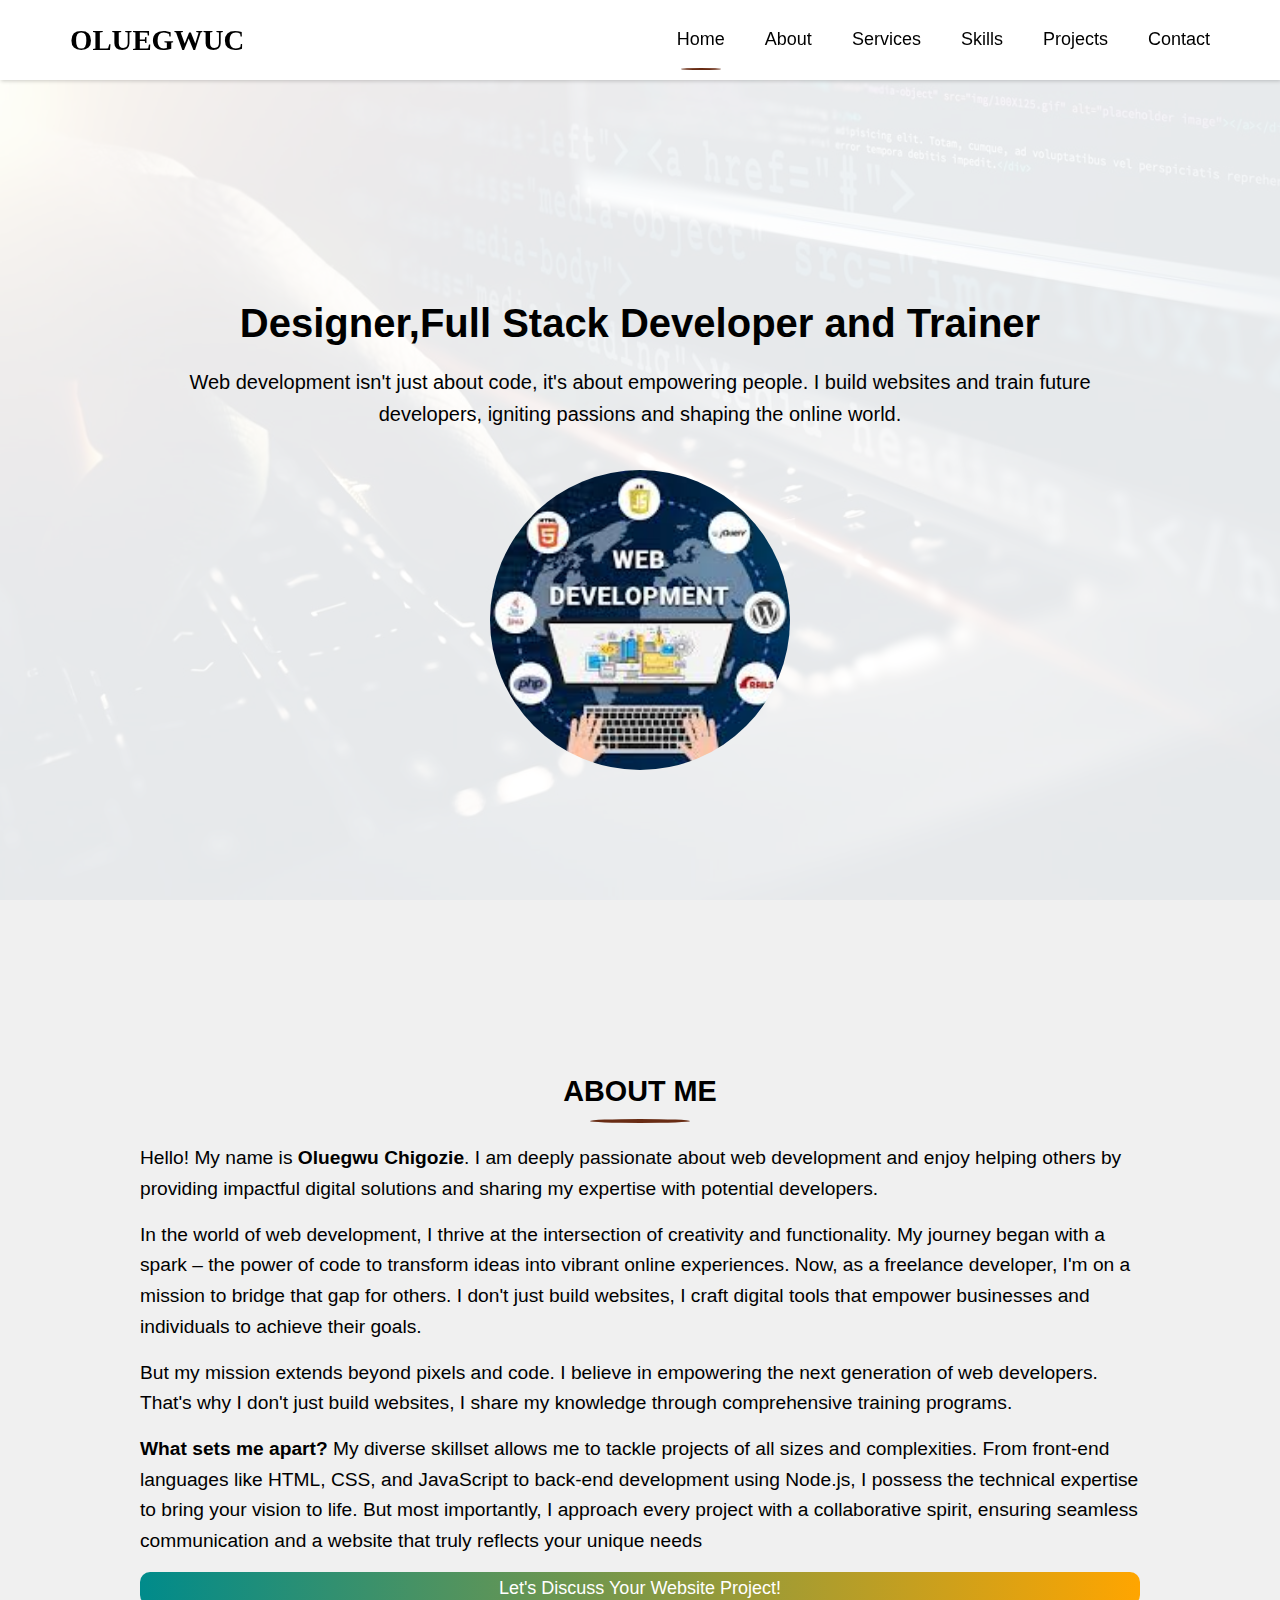
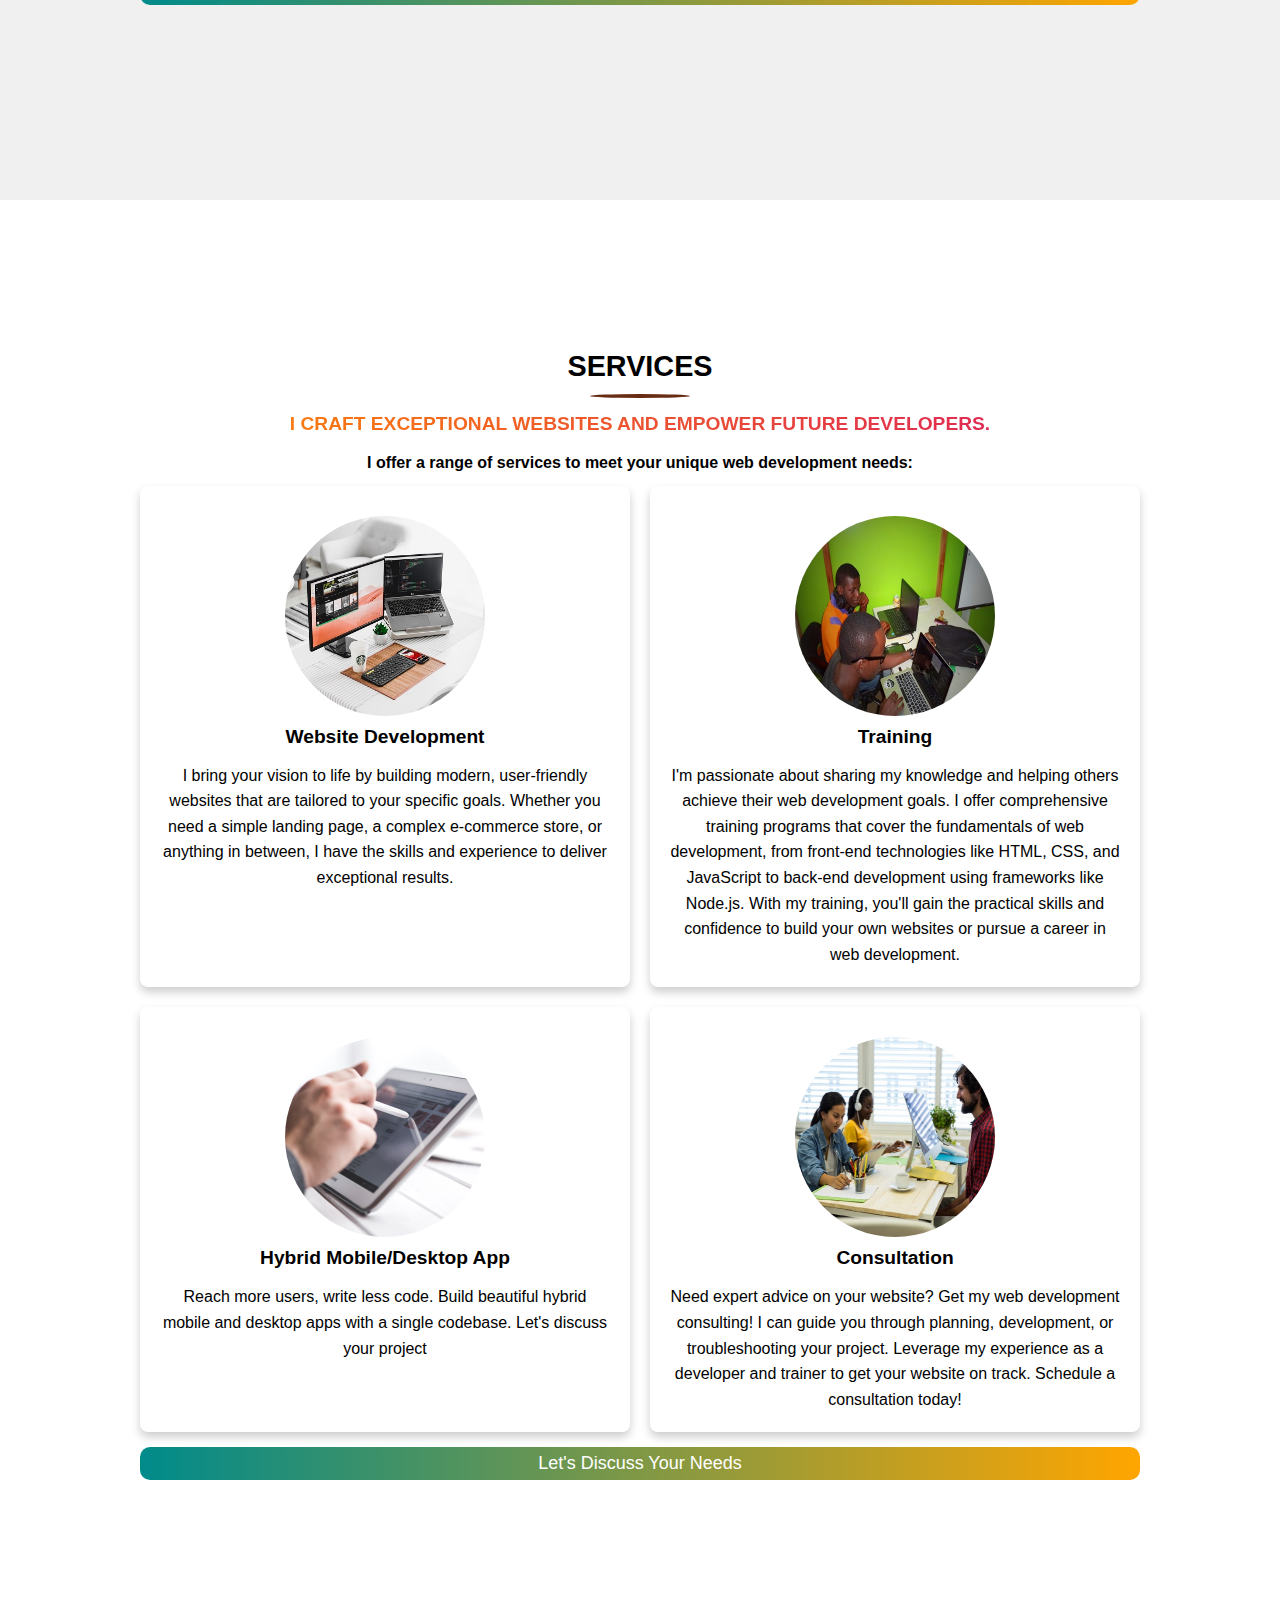
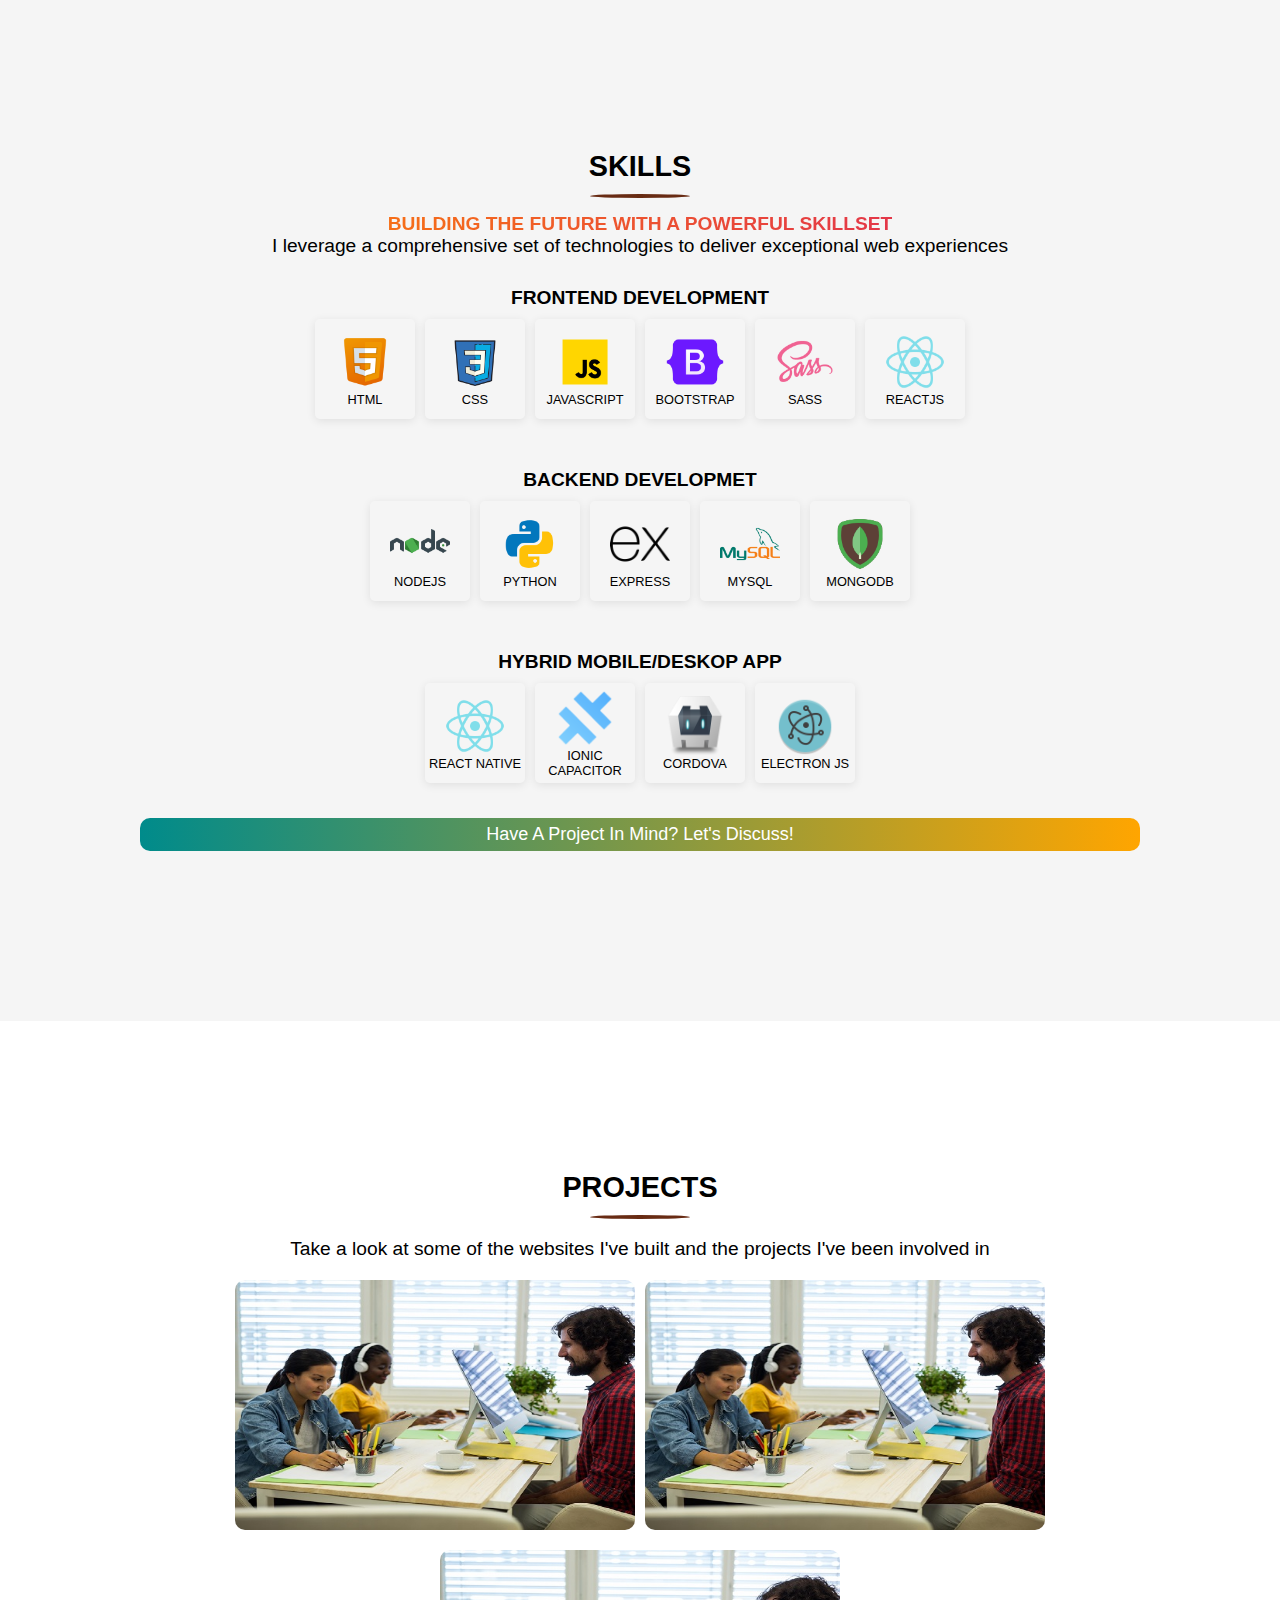
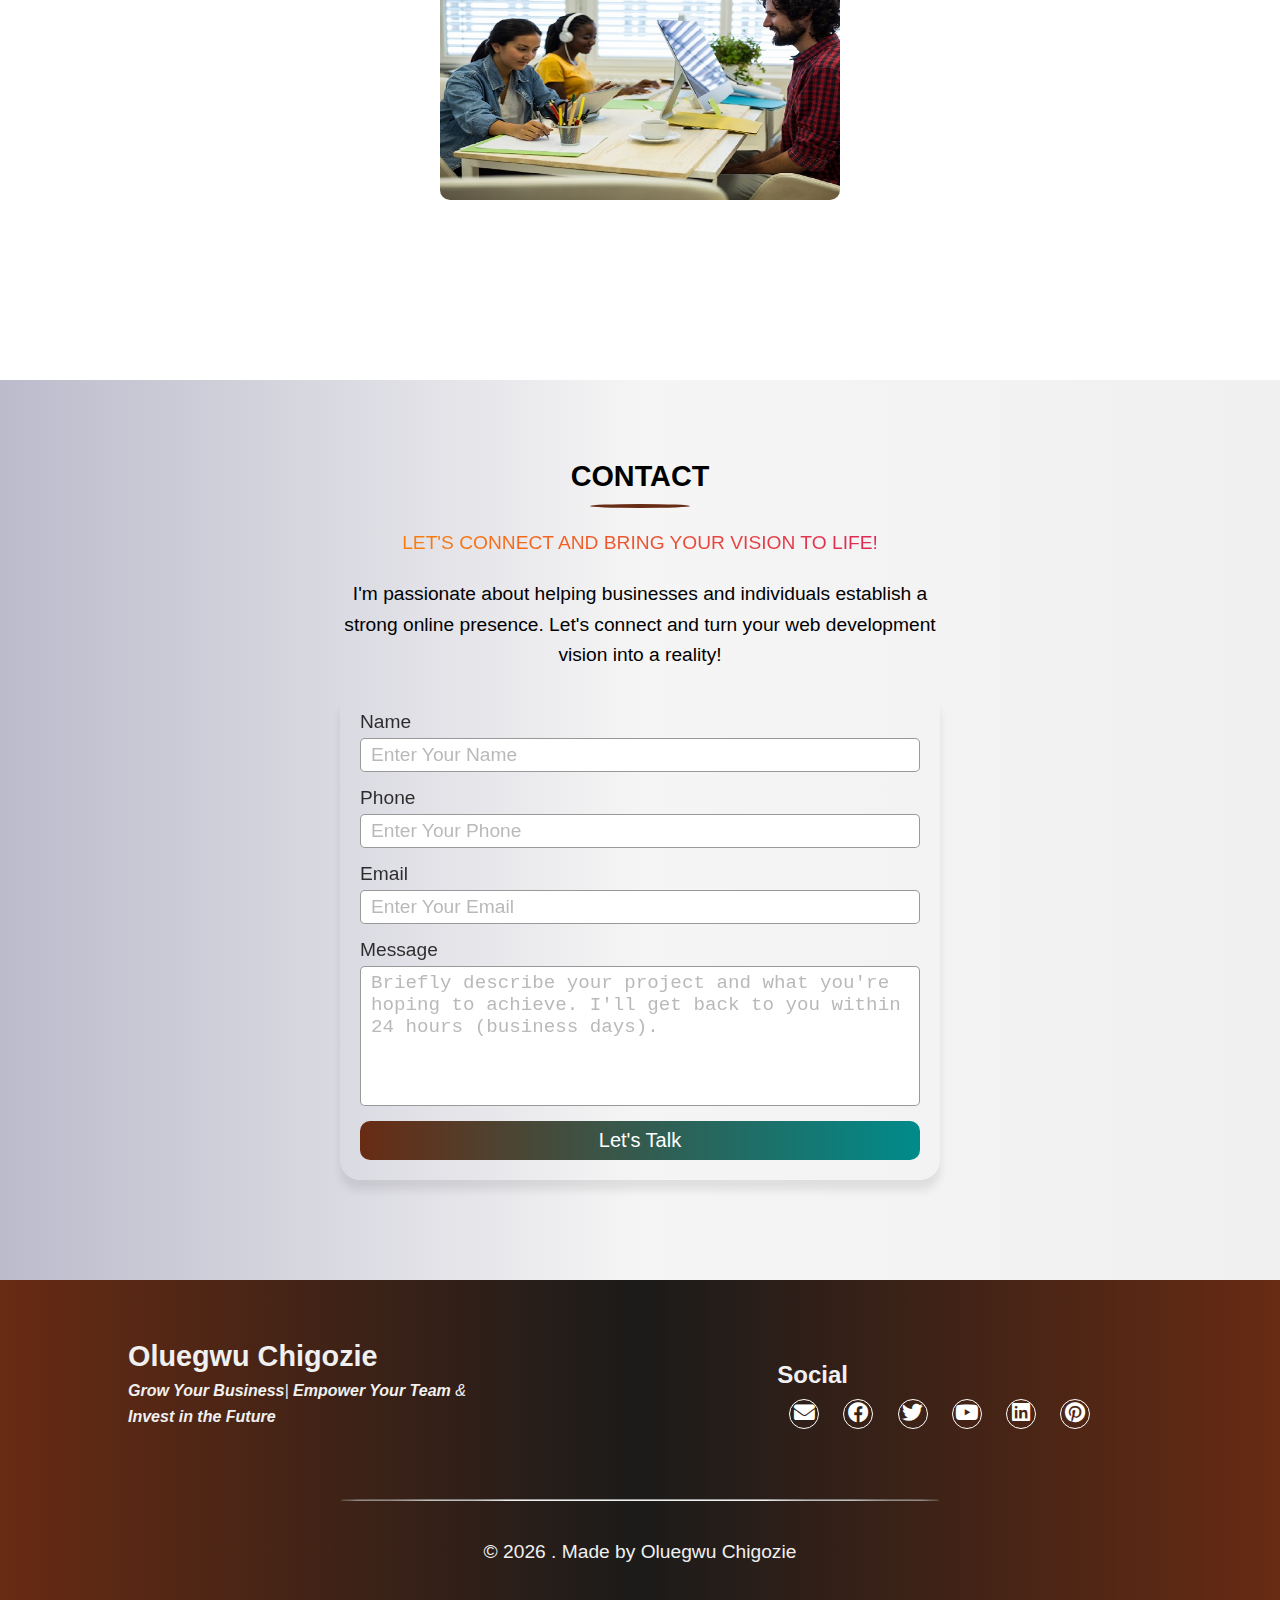
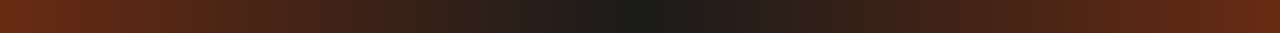
==== index.html @ e3c594bc "Content modified" ====
<!DOCTYPE html>
<html lang="en">
  <head>
    <meta charset="UTF-8" />
    <meta name="viewport" content="width=device-width, initial-scale=1.0" />
    <title>Oluegwu Chigozie - Web Developer & Trainer</title>
    <meta
      name="description"
      content="Oluegwu Chigozie - Freelance web developer & trainer. Build a website that converts & empowers your online presence. Learn web development skills with my training programs."
    />
    <meta
      name="keywords"
      content="
    website development services,
    build a website,
    web design and development,
    custom website development,
    e-commerce website development,
    WordPress development,
    web development for small businesses,
    web development for startups,
    HTML5 and CSS3 expert,
    JavaScript development,
    Node.js developer,
    MySQL and MongoDB,
    web development training programs,
    learn web development online,
    beginner web development training,
    web development for beginners,
    front-end development,
    back-end development,
    web development consultation,
    web development portfolio,
    web developer Nigeria,
    web development freelancer,
    content management systems (CMS),
    web application development"
    />
    <link rel="stylesheet" href="fontawsome/css/all.min.css" />
    <link rel="stylesheet" href="css/index.css" />
  </head>
  <body>
    <!-- HEADER -->
    <header class="header">
      <a href="#home" class="logo">OluegwuC</a>
      <input type="checkbox" class="menu-btn" id="menu-btn" />
      <label for="menu-btn" class="menu-icon">
        <span class="nav-icon"></span
      ></label>
      <ul class="menu">
        <li><a href="#home" class="active">Home</a></li>
        <li><a href="#about">About</a></li>
        <li><a href="#services">Services</a></li>
        <li><a href="#skills">Skills</a></li>
        <li><a href="#projects">Projects</a></li>
        <li><a href="#contact">Contact</a></li>
      </ul>
    </header>
    <!-- MAIN  -->
    <main class="main">
      <!-- home -->
      <section class="hero" id="home">
        <div class="hero-wrapper">
          <article class="hero__contents">
            <h1 class="hero__title">
              Designer,Full Stack Developer and Trainer
            </h1>
            <p class="hero__paragraph">
              Web development isn't just about code, it's about empowering
              people. I build websites and train future developers, igniting
              passions and shaping the online world.
            </p>
            <img src="images/hero.jpeg" alt="Web Design " />
          </article>
        </div>
      </section>
      <!-- ABOUT -->
      <section class="about" id="about">
        <article class="about__contents">
          <h2>About Me</h2>
          <div class="about__pragraph_wrapper">
            <p>
              Hello! My name is <strong>Oluegwu Chigozie</strong>. I am deeply
              passionate about web development and enjoy helping others by
              providing impactful digital solutions and sharing my expertise
              with potential developers.
            </p>
            <p>
              In the world of web development, I thrive at the intersection of
              creativity and functionality. My journey began with a spark – the
              power of code to transform ideas into vibrant online experiences.
              Now, as a freelance developer, I'm on a mission to bridge that gap
              for others. I don't just build websites, I craft digital tools
              that empower businesses and individuals to achieve their goals.
            </p>

            <p>
              But my mission extends beyond pixels and code. I believe in
              empowering the next generation of web developers. That's why I
              don't just build websites, I share my knowledge through
              comprehensive training programs.
            </p>

            <p>
              <strong> What sets me apart?</strong> My diverse skillset allows
              me to tackle projects of all sizes and complexities. From
              front-end languages like HTML, CSS, and JavaScript to back-end
              development using Node.js, I possess the technical expertise to
              bring your vision to life. But most importantly, I approach every
              project with a collaborative spirit, ensuring seamless
              communication and a website that truly reflects your unique needs
            </p>
          </div>
          <a href="#contact" class="btn cta-btn"
            >Let's discuss your website project!</a
          >
        </article>
      </section>
      <!-- SERVICES -->
      <section class="services" id="services">
        <article>
          <h2>Services</h2>
          <h3 class="title">
            I craft exceptional websites and empower future developers.
          </h3>
          <p class="paragraph">
            I offer a range of services to meet your unique web development
            needs:
          </p>
          <div class="services-wrapper">
            <div class="card">
              <img src="images/services_web.jpg" alt="Web Development" />
              <div class="card_body">
                <h3>Website Development</h3>
                <p>
                  I bring your vision to life by building modern, user-friendly
                  websites that are tailored to your specific goals. Whether you
                  need a simple landing page, a complex e-commerce store, or
                  anything in between, I have the skills and experience to
                  deliver exceptional results.
                </p>
              </div>
            </div>
            <div class="card">
              <img src="images/training.jpg" alt="Web Development" />
              <div class="card_body">
                <h3>Training</h3>
                <p>
                  I'm passionate about sharing my knowledge and helping others
                  achieve their web development goals. I offer comprehensive
                  training programs that cover the fundamentals of web
                  development, from front-end technologies like HTML, CSS, and
                  JavaScript to back-end development using frameworks like
                  Node.js. With my training, you'll gain the practical skills
                  and confidence to build your own websites or pursue a career
                  in web development.
                </p>
              </div>
            </div>
            <div class="card">
              <img src="images/app.jpg" alt="Web Development" />
              <div class="card_body">
                <h3>Hybrid Mobile/Desktop App</h3>
                <p>
                  Reach more users, write less code. Build beautiful hybrid
                  mobile and desktop apps with a single codebase. Let's discuss
                  your project
                </p>
              </div>
            </div>
            <div class="card">
              <img src="images/consulting.jpg" alt="Web Development" />
              <div class="card_body">
                <h3>Consultation</h3>
                <p>
                  Need expert advice on your website? Get my web development
                  consulting! I can guide you through planning, development, or
                  troubleshooting your project. Leverage my experience as a
                  developer and trainer to get your website on track. Schedule a
                  consultation today!
                </p>
              </div>
            </div>
          </div>
          <a href="#contact" class="btn cta-btn" style="margin-top: 15px"
            >Let's Discuss Your Needs</a
          >
        </article>
      </section>
      <!-- SKILSS -->
      <section class="skills" id="skills">
        <article>
          <div class="skills__header">
            <h2 class="heading">Skills</h2>
            <h3 class="title">Building the future with a powerful skillset</h3>
            <p class="subtitle">
              I leverage a comprehensive set of technologies to deliver
              exceptional web experiences
            </p>
          </div>
          <div class="skills-wrapper">
            <div class="skills-container">
              <h3>FrontEnd Development</h3>
              <div class="skill-list">
                <div class="skill-list-item">
                  <img src="images/html.png" alt="html" />
                  <p>HTML</p>
                </div>
                <div class="skill-list-item">
                  <img src="images/css.png" alt="CSS" />
                  <p>CSS</p>
                </div>
                <div class="skill-list-item">
                  <img src="images/js.png" alt="JavaScript" />
                  <p>JavaScript</p>
                </div>
                <div class="skill-list-item">
                  <img src="images/bootstrap.png" alt="BootStrap" />
                  <p>BootStrap</p>
                </div>
                <div class="skill-list-item">
                  <img src="images/sass.png" alt="SASS" />
                  <p>SASS</p>
                </div>
                <div class="skill-list-item">
                  <img src="images/reactjs.png" alt="REACTJS" />
                  <p>REACTJS</p>
                </div>
              </div>
            </div>

            <div class="skills-container">
              <h3>Backend Developmet</h3>
              <div class="skill-list">
                <div class="skill-list-item">
                  <img src="images/nodejs.png" alt="NodeJS" />
                  <p>NodeJS</p>
                </div>
                <div class="skill-list-item">
                  <img src="images/python.png" alt="Pyothon Icon" />
                  <p>Python</p>
                </div>
                <div class="skill-list-item">
                  <img src="images/express.png" alt="Express Js" />
                  <p>Express</p>
                </div>
                <div class="skill-list-item">
                  <img src="images/mysql.png" alt="MYSQL" />
                  <p>MYSQL</p>
                </div>
                <div class="skill-list-item">
                  <img src="images/mongodb.png" alt="MongoDB" />
                  <p>MongoDB</p>
                </div>
              </div>
            </div>
            <div class="skills-container">
              <h3>Hybrid Mobile/Deskop App</h3>
              <div class="skill-list">
                <div class="skill-list-item">
                  <img src="images/react-native.png" alt="React Native" />
                  <p>React Native</p>
                </div>
                <div class="skill-list-item">
                  <img src="images/ioniccapacitor.png" alt="Ionic Capacitor" />
                  <p>Ionic Capacitor</p>
                </div>
                <div class="skill-list-item">
                  <img src="images/apache_cordova.png" alt="Cordova" />
                  <p>Cordova</p>
                </div>
                <div class="skill-list-item">
                  <img src="images/electronjs.png" alt="Electron JS" />
                  <p>Electron JS</p>
                </div>
              </div>
            </div>
          </div>

          <a href="#contact" class="btn cta-btn" style="margin-top: 15px">
            Have a project in mind? Let's discuss!</a
          >
        </article>
      </section>

      <section id="projects" class="projects">
        <article class="project-contents">
          <h2>Projects</h2>
          <p>
            Take a look at some of the websites I've built and the projects I've
            been involved in
          </p>
          <div class="project-container">
            <div class="project">
              <img src="images/consulting.jpg" alt="Color Picker" />
              <div class="project-text">
                <h3>Color Picker</h3>
                <p>
                  Lorem ipsum dolor sit amet consectetur adipisicing elit. Quos,
                  vel culpa molestiae eaque
                </p>
                <a href="#" class="cta-btn">Explore</a>
              </div>
            </div>
            <div class="project">
              <img src="images/consulting.jpg" alt="Color Picker" />
              <div class="project-text">
                <h3>Color Picker</h3>
                <p>
                  Lorem ipsum dolor sit amet consectetur adipisicing elit. Quos,
                  vel culpa molestiae eaque
                </p>
                <a href="#" class="cta-btn">Explore</a>
              </div>
            </div>
            <div class="project">
              <img src="images/consulting.jpg" alt="Color Picker" />
              <div class="project-text">
                <h3>Color Picker</h3>
                <p>
                  Lorem ipsum dolor sit amet consectetur adipisicing elit. Quos,
                  vel culpa molestiae eaque
                </p>
                <a href="#" class="cta-btn">Explore</a>
              </div>
            </div>
          </div>
        </article>
        <!-- Projects -->
      </section>
      <!-- CONTACTS -->
      <section class="contact" id="contact">
        <article class="contact-wrapper">
          <h2>Contact</h2>
          <p class="title">Let's Connect and Bring Your Vision to Life!</p>

          <p>
            I'm passionate about helping businesses and individuals establish a
            strong online presence. Let's connect and turn your web development
            vision into a reality!
          </p>

          <form action="" class="form">
            <div class="form-group">
              <label for="name">Name</label>
              <input
                type="text"
                name="name"
                placeholder="Enter Your Name"
                required
              />
            </div>
            <div class="form-group">
              <label for="phone">Phone</label>
              <input
                type="tel"
                name="phone"
                placeholder="Enter Your Phone"
                required
              />
            </div>
            <div class="form-group">
              <label for="email">Email</label>
              <input
                type="email"
                name="name"
                placeholder="Enter Your Email"
                required
              />
            </div>
            <div class="form-group">
              <label for="message">Message</label>
              <textarea
                name="message"
                id="message"
                placeholder="Briefly describe your project and what you're hoping to achieve. I'll get back to you within 24 hours (business days)."
                required
              ></textarea>
            </div>
            <div class="btn-container">
              <button type="submit">Let's Talk</button>
            </div>
          </form>
        </article>
      </section>
    </main>
    <footer>
      <article class="footer-wrapper">
        <div class="brand">
          <h3>Oluegwu Chigozie</h3>
          <p>
            <strong>Grow Your Business</strong>|
            <strong>Empower Your Team</strong> & <br />

            <strong>Invest in the Future</strong>
          </p>
        </div>
        <div class="social">
          <h3>Social</h3>
          <div class="social-icons">
            <a href="#" class="social-icon"><i class="fas fa-envelope"></i></a>
            <a href="#" class="social-icon"><i class="fab fa-facebook"></i></a>
            <a href="#" class="social-icon"><i class="fab fa-twitter"></i></a>
            <a href="#" class="social-icon"><i class="fab fa-youtube"></i></a>
            <a href="#" class="social-icon"><i class="fab fa-linkedin"></i></a>
            <a href="#" class="social-icon"><i class="fab fa-pinterest"></i></a>
          </div>
        </div>
      </article>
      <hr class="divider" />
      <p class="footnote">
        &copy;
        <script>
          document.write(new Date().getFullYear());
        </script>
        . Made by Oluegwu Chigozie
      </p>
    </footer>
    <script src="js/index.js"></script>
  </body>
</html>
---- css/index.css ----
/* Universal Resset */
:root {
  --BGBROWN: #682b13;
  --BGDARK: #1b1b1a;
}
* {
  margin: 0;
  padding: 0;
  box-sizing: border-box;
}

html {
  scroll-behavior: smooth;
}
body {
  font-family: Verdana, Geneva, Tahoma, sans-serif;
}

/* Universal */
h1 {
  font-size: 2.5rem;
  text-align: center;
  animation: slideLeft 1s forwards;
  position: relative;
}
h2 {
  font-size: 1.8rem;
  text-align: center;
  text-transform: uppercase;
  padding-bottom: 15px;
  position: relative;
}
h2::after {
  content: "";
  background: var(--BGBROWN);
  position: absolute;
  bottom: 0;
  left: 50%;
  height: 4px; /* Adjust this value according to your design */
  width: 100px;
  transform: translate(-50%);
  border-radius: 50%;
}

h3 {
  font-size: 1.2rem;
}

a {
  color: #000;
  font-size: 18px;
  text-decoration: none;
}
button {
  border: none;
  outline: none;
  cursor: pointer;
  padding: 8px 20px;
  font-size: 20px;
  width: 100%;
  border-radius: 8px;
}
.cta-btn {
  text-transform: capitalize;
  text-align: center;
  background-image: linear-gradient(to left, orange, darkcyan);
  color: #fff;
  padding: 6px 15px;
  transition: all 0.4s ease-in-out;
  cursor: pointer;
  border-radius: 10px;
  display: block;
  width: 100%;
}
.cta-btn:hover {
  background-image: linear-gradient(to right, orange, darkcyan);
}
.title {
  background-image: linear-gradient(to right, #ff8a00, #da1b60);
  -webkit-background-clip: text;
  background-clip: text;
  color: transparent;
  text-transform: uppercase;
}

/* HEADER */
.header {
  background-color: #fff;
  box-shadow: 1px 1px 4px 0px rgba(0, 0, 0, 0.2);
  position: fixed;
  width: 100%;
  z-index: 3;
  top: 0;
  left: 0;
  padding: 20px 0;
}

.header ul {
  margin: 0;
  padding: 0;
  list-style: none;
  overflow: hidden;
  background-color: #fff;
}

.header ul a {
  display: block;
  padding: 20px;
  text-decoration: none;
  background-color: white;
  transition: all 0.4s ease-in-out;
}

.header ul a:hover {
  background-color: whitesmoke;
}

.header .logo {
  float: left;
  display: block;
  font-size: 1.8rem;
  padding: 10px 20px;
  text-decoration: none;
  font-weight: bold;
  text-transform: uppercase;
  font-family: Georgia, "Times New Roman", Times, serif;
  transition: all 0.4s ease-in-out;
}
.header .logo:hover {
  background-image: linear-gradient(to left, #ff8a00, #da1b60);
  -webkit-background-clip: text;
  background-clip: text;
  color: transparent;
}
.header .menu {
  clear: both;
  max-height: 0;
  transition: max-height 0.2s ease-out;
}

.menu-hide {
  clear: both;
  max-height: 0;
}

.header .menu-icon {
  padding: 28px 20px;
  position: relative;
  float: right;
  cursor: pointer;
}

.header .menu-icon .nav-icon {
  background-color: #333;
  display: block;
  height: 3px;
  width: 18px;
  position: relative;
  transition: background 0.2s ease-out;
}

.header .menu-icon .nav-icon:before {
  background-color: #333;
  content: "";
  display: block;
  height: 100%;
  width: 100%;
  position: absolute;
  transition: all 0.2s ease-out;
  top: 5px;
}

.header .menu-icon .nav-icon:after {
  background-color: #333;
  content: "";
  display: block;
  height: 100%;
  width: 100%;
  position: absolute;
  transition: all 0.2s ease-out;
  top: -5px;
}

header .menu-btn {
  display: none;
}

.header .menu-btn:checked ~ .menu {
  max-height: fit-content;
}

.header .menu-btn:checked ~ .menu-icon .nav-icon {
  background: transparent;
}

.header .menu-btn:checked ~ .menu-icon .nav-icon:before {
  transform: rotate(-45deg);
  top: 0;
}

.header .menu-btn:checked ~ .menu-icon .nav-icon:after {
  transform: rotate(45deg);
  top: 0;
}

/* MAIN */
article {
  max-width: 1000px;
  margin: auto;
  padding-bottom: 20px;
}
.hero-wrapper {
  background-color: rgba(255, 255, 255, 0.9);
  height: 100%;
  width: 100%;
}
/* hero section*/
.hero {
  height: 100vh;
  display: flex;
  justify-content: center;
  align-items: center;
  align-content: center;
  padding: 0px 0;
  background-image: url(../images/hero_bg.jpg);
  background-repeat: no-repeat;
  background-size: cover;
  background-attachment: fixed;
}

.hero .hero__contents {
  max-width: 1000px;
  display: flex;
  flex-direction: column;
  justify-content: center;
  align-items: center;
  padding: 150px 20px 0 20px;
  height: 100%;
  text-align: center;
}
.hero h1 {
  padding: 20px;
  text-align: center;
}

.hero__paragraph {
  margin-bottom: 20px;
  font-size: 20px;
  line-height: 1.6;
  position: relative;
  animation: slideRight 1s;
}
.hero img {
  margin-top: 20px;
  display: block;
  height: 300px;
  width: 300px;
  border-radius: 50%;
  align-self: center;
  object-fit: cover;
  position: relative;
  animation: zoomIn 2s;
}

/* About Section */
.about {
  background-color: #f0f0f0;
  display: flex;
  justify-content: center;
  align-items: center;
  align-content: center;
  padding: 150px 20px 0 20px;
}

.about h2 {
  margin-bottom: 20px;
  font-weight: bold;
}
.about__pragraph_wrapper p {
  margin-bottom: 15px;
  line-height: 1.6;
  font-size: 1rem;
}
.about__pragraph_wrapper strong {
}

/* SERVICES Section */
.services {
  /* height: 100vh; */
  background-color: #fff;
  padding: 150px 20px 0 20px;
  display: flex;
  justify-content: center;
  align-items: center;
  align-content: center;
  padding-bottom: 100px;
}

.services h2,
.services h3 {
  margin-bottom: 15px;
  text-align: center;
}
.services p {
  line-height: 1.6;
  text-align: center;
}
.services .paragraph {
  margin-bottom: 10px;
  font-weight: bold;
}

.services-wrapper {
  display: grid;
}
.services .card {
  padding: 20px;
  display: flex;
  flex-direction: column;
  align-items: center;
  box-shadow: 0 5px 10px rgba(0, 0, 0, 0.2);
  border-radius: 8px;
}
.services .card img {
  display: block;
  margin: 10px auto;
  height: 200px;
  width: 200px;
  border-radius: 50%;
}

.services .card_body {
  text-align: center;
}

/* Skills */
.skills {
  background-color: whitesmoke;
  padding: 150px 20px;
}
.skills h2 {
  margin-bottom: 15px;
}
.skills h3 {
  text-transform: uppercase;
}
.skills__header {
  text-align: center;
}
.skills__header p {
  font-size: 1.2rem;
  margin-bottom: 10px;
}
.skills-wrapper {
  display: grid;
  gap: 10px;
}
.skills-container {
  padding: 20px;
}
.skills-container h3 {
  text-align: center;
}
.skill-list {
  margin-top: 10px;
  display: flex;
  flex-wrap: wrap;
  gap: 10px;
  justify-content: center;
}

.skill-list .skill-list-item {
  /* background-color: #fff; */
  width: 100px;
  height: 100px;
  display: flex;
  flex-direction: column;
  justify-content: center;
  align-items: center;
  padding: 4px;
  border-radius: 5px;
  box-shadow: 0px 2px 10px rgba(0, 0, 0, 0.09);
  transition: all 0.4s ease-in-out;
  cursor: default;
}
.skill-list-item:hover {
  transform: translate(1.2%);
}
.skill-list-item img {
  display: block;
  width: 60px;
  height: 60px;
  object-fit: cover;
}
.skill-list-item p {
  text-transform: uppercase;
  font-size: 1rem;
  text-align: center;
  font-size: 0.8rem;
}
/* PROJECT SECTION */
.projects {
  padding: 150px 20px;
}

.project-container {
  display: flex;
  gap: 10px;
  flex-wrap: wrap;
  justify-content: center;
}

.project {
  height: 250px;
  width: 400px;
  position: relative;
  margin-bottom: 10px;
  transition: all ease-in-out 0.3s;
  cursor: default;
  overflow: hidden;
  border-radius: 10px;
  animation: fadeIn 10s forwards;
}

.project:hover .project-text {
  position: absolute;
  background-color: rgba(0, 0, 0, 0.5);
  height: 100%;
  width: 100%;
  top: 0;
  transition: all 0.4s linear;
  color: white;
  text-align: center;
}
.project img {
  width: 100%;
  height: 100%;
}

.project-contents p {
  text-align: center;
  margin: 15px auto;
  font-size: 1.2rem;
  line-height: 1.6;
}

.project-text {
  padding: 20px;
  display: flex;
  flex-direction: column;
}
.project h3 {
  font-size: 1.5rem;
}
.project p {
  text-align: unset;
  line-height: 1.6;
}
.project .cta-btn {
  width: 100%;
}
/* Contacts */
.contact {
  height: 100vh;
  display: flex;
  justify-content: center;
  align-items: center;
  background: linear-gradient(to right, #bbc, whitesmoke, #f0f0f0);
  padding: 20px;
}
.contact-wrapper {
  text-align: center;
  width: 600px;
  margin: auto;
  max-width: 100%;
}
.contact h2 {
  margin-bottom: 20px;
}
.contact p {
  margin-bottom: 20px;
  font-size: 1.2rem;
  line-height: 1.6;
}

.contact .form {
  width: 100%;
  display: flex;
  flex-direction: column;
  margin: auto;
  padding: 20px;
  border-radius: 20px;
  box-shadow: 0px 10px 10px rgba(0, 0, 0, 0.09);
}

.form-group {
  margin-bottom: 15px;
  display: flex;
  flex-direction: column;
  align-items: start;
  width: 100%;
}

.contact .form-group label {
  margin-bottom: 5px;
  font-size: 1.2rem;
  opacity: 0.8;
}

.form input,
.form textarea {
  width: 100%;
  padding: 5px 10px;
  font-size: 1.2rem;
  outline: none;
  border: 1px solid rgba(0, 0, 0, 0.4);
  border-radius: 5px;
}
.form textarea {
  resize: none;
  height: 140px;
}
.form input::placeholder,
.form textarea::placeholder {
  opacity: 0.5;
}
.form button {
  background: linear-gradient(to left, darkcyan, var(--BGBROWN));
  display: block;
  width: 100%;
  border-radius: 10px;
  color: #fff;
  transition: all 0.4s linear;
}
.form button:hover {
  background: linear-gradient(to right, darkcyan, var(--BGBROWN));
}
/* FOOTER SECTION */
footer {
  padding: 50px 0;
  background-image: linear-gradient(
    to right,
    var(--BGBROWN),
    var(--BGDARK),
    var(--BGBROWN)
  );
  color: #f0f0f0;
}
.footer-wrapper {
  justify-content: center;
  display: flex;
  align-items: center;
  align-content: center;
  flex-direction: column;
  padding: 10px 0;
  max-width: 1024px;
  margin: auto;
}
.brand {
  flex: 2;
  margin-bottom: 20px;
}
.brand h3 {
  font-size: 1.8rem;
  margin-bottom: 5px;
}
.brand p {
  line-height: 1.6;
  font-style: italic;
}
.social {
  flex: 1;
  padding-right: 50px;
}
.social h3 {
  font-size: 1.5rem;
  margin-bottom: 10px;
}
.social .social-icons {
  display: flex;
  justify-content: space-around;
}
.social a {
  height: 30px;
  width: 30px;
  border: 1px solid white;
  display: flex;
  align-items: center;
  justify-content: center;
  border-radius: 50%;
}
.social i {
  font-size: 1.3rem;
  border-radius: 50%;
  color: #fff;
}
footer .divider {
  max-width: 600px;
  margin: 40px auto;
  border-radius: 50%;
}
.footnote {
  text-align: center;
  padding-bottom: 20px;
  font-size: 1.2rem;
}

/* ANIMATION SECTION */
@keyframes fadeIn {
  0% {
    opacity: 0;
  }
  100% {
    opacity: 1;
  }
}
@keyframes slideLeft {
  0% {
    left: -100%;
  }
  100% {
    left: 0;
  }
}
@keyframes slideRight {
  0% {
    right: -100%;
  }
  100% {
    right: 0;
  }
}
@keyframes zoomIn {
  0% {
    width: 0;
    height: 0;
  }
  100% {
    width: 300px;
    height: 300px;
  }
}

@media (min-width: 900px) {
  .header {
    padding: 0px 50px;
    height: 80px;
    display: flex;
    align-items: center;
    justify-content: space-between;
    align-content: center;
  }
  .header li {
    float: left;
  }

  .header li a {
    background: transparent;
    transition: all 0.4s ease-in-out;
    border-bottom: 2px solid transparent;
    position: relative;
  }

  .header ul a:hover::after,
  .header ul a.active::after {
    content: "";
    background: var(--BGBROWN);
    position: absolute;
    bottom: 0;
    left: 50%;
    height: 2px; /* Adjust this value according to your design */
    width: 40px;
    transform: translateX(-50%);
    border-radius: 50%;
    transition: all 0.4s ease-in-out;
    transition: width 0.3s ease;
  }

  .header .menu {
    clear: none;
    float: right;
    max-height: none;
  }
  .header .menu-icon {
    display: none;
  }

  /* about */
  .about {
    padding: 0;
    height: 100vh;
  }
  .about p {
    font-size: 1.2rem;
  }
  .services-wrapper {
    display: grid;
    grid-template-columns: repeat(auto-fit, minmax(350px, 1fr));
    gap: 20px;
  }
  /* Projects */
  /* FOOTER SECTION */
  .footer-wrapper {
    flex-direction: row;
  }
}
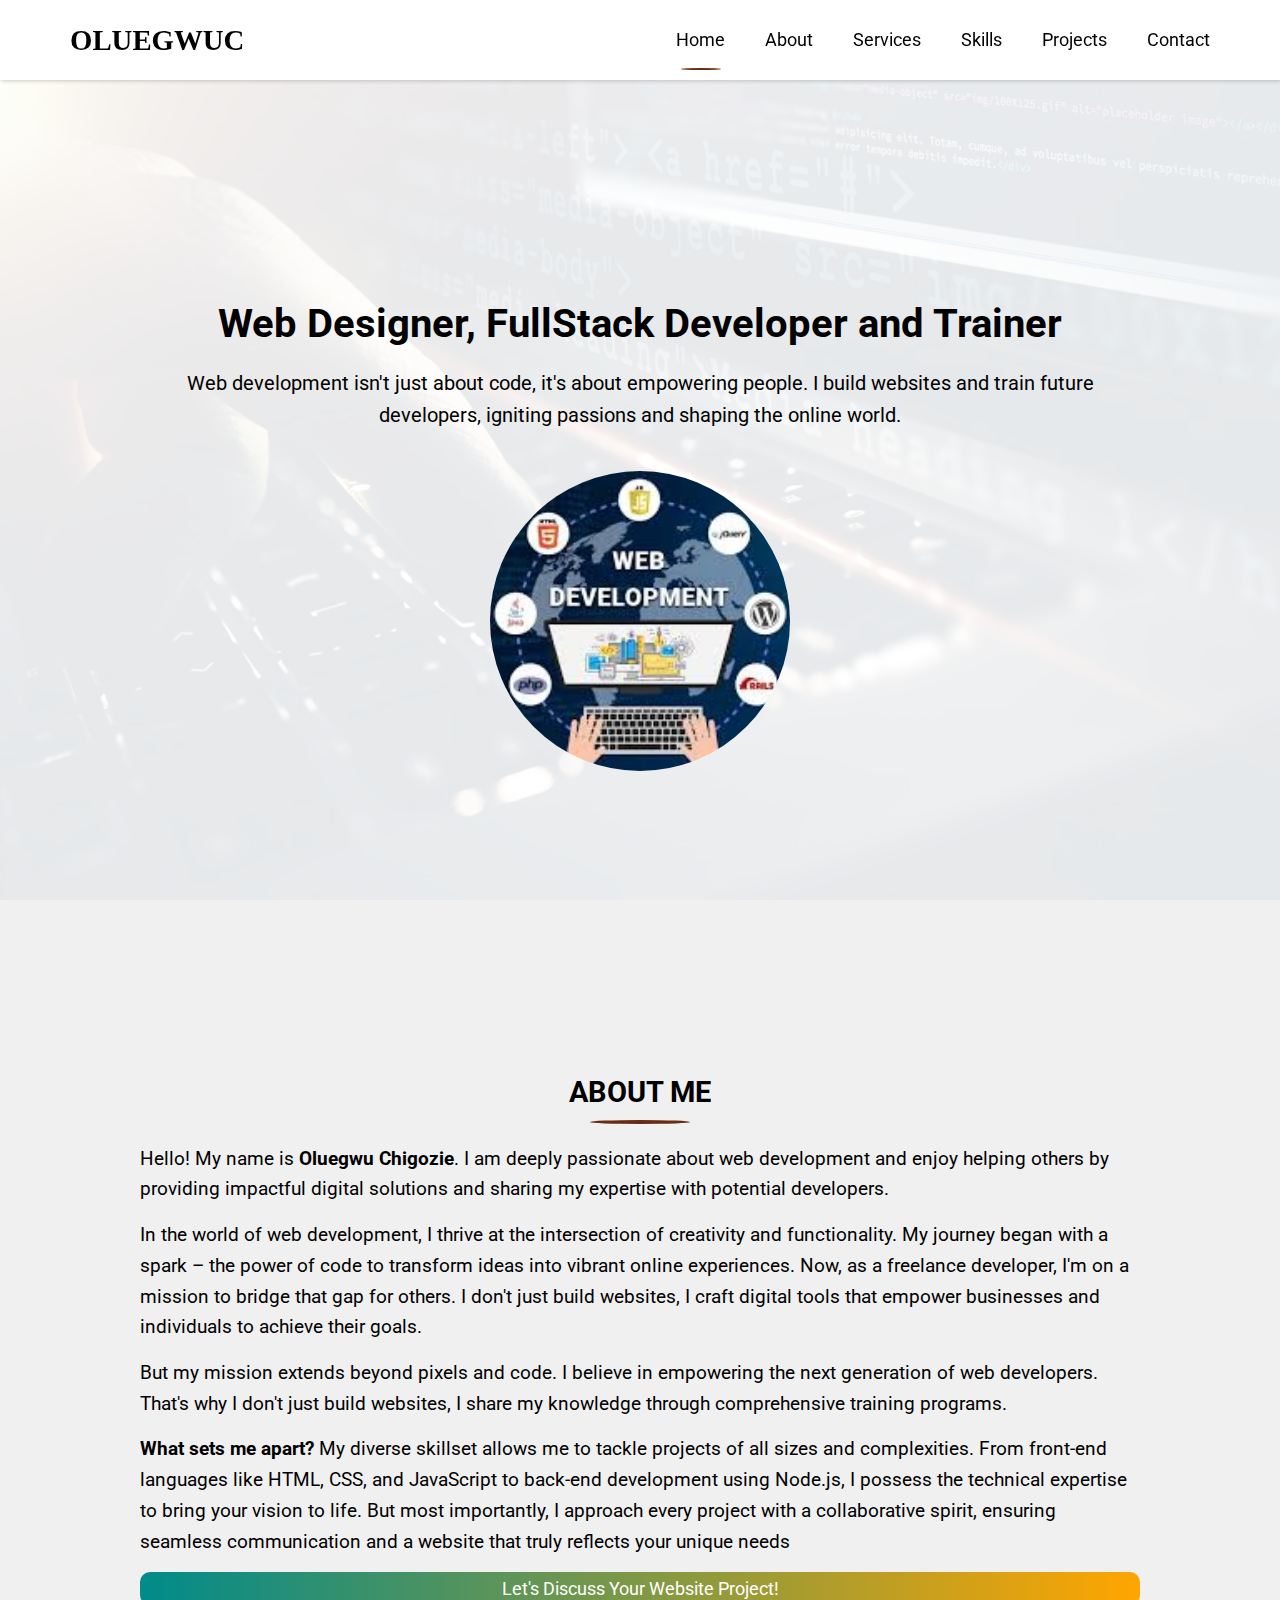
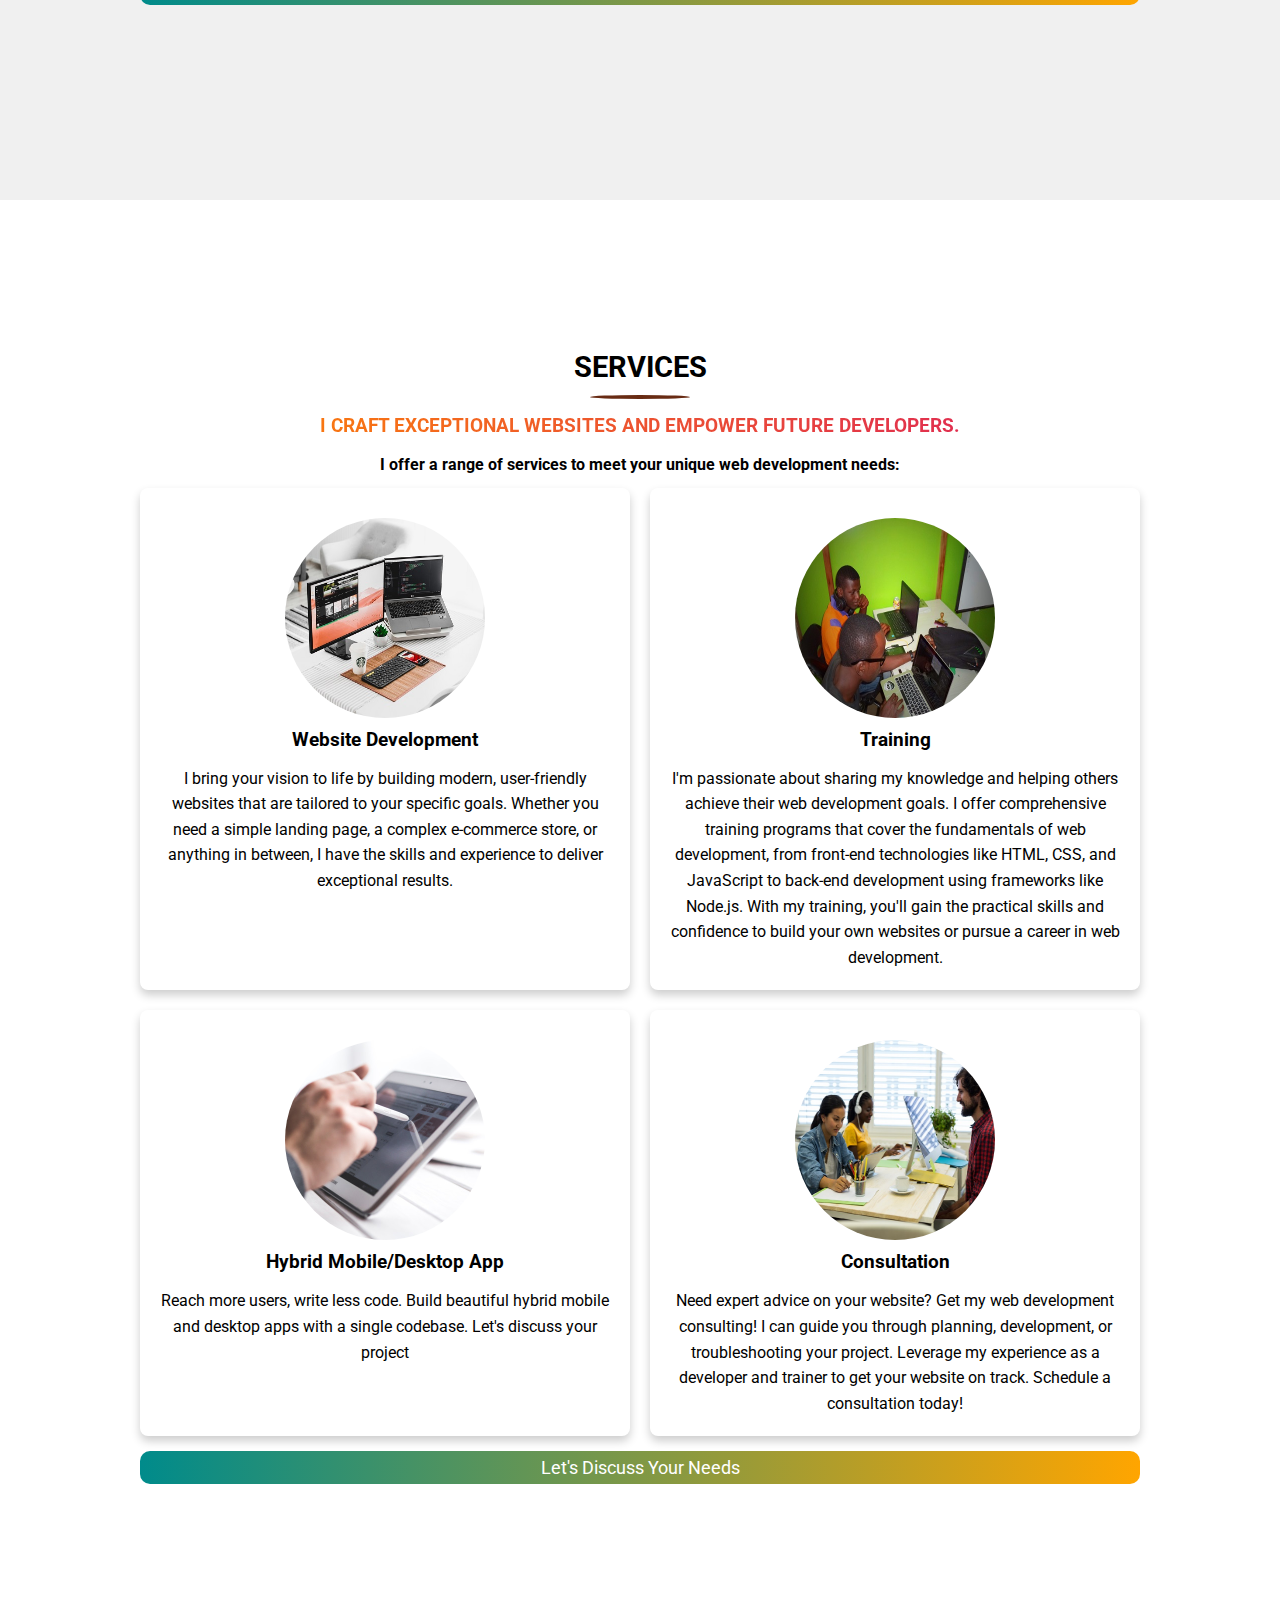
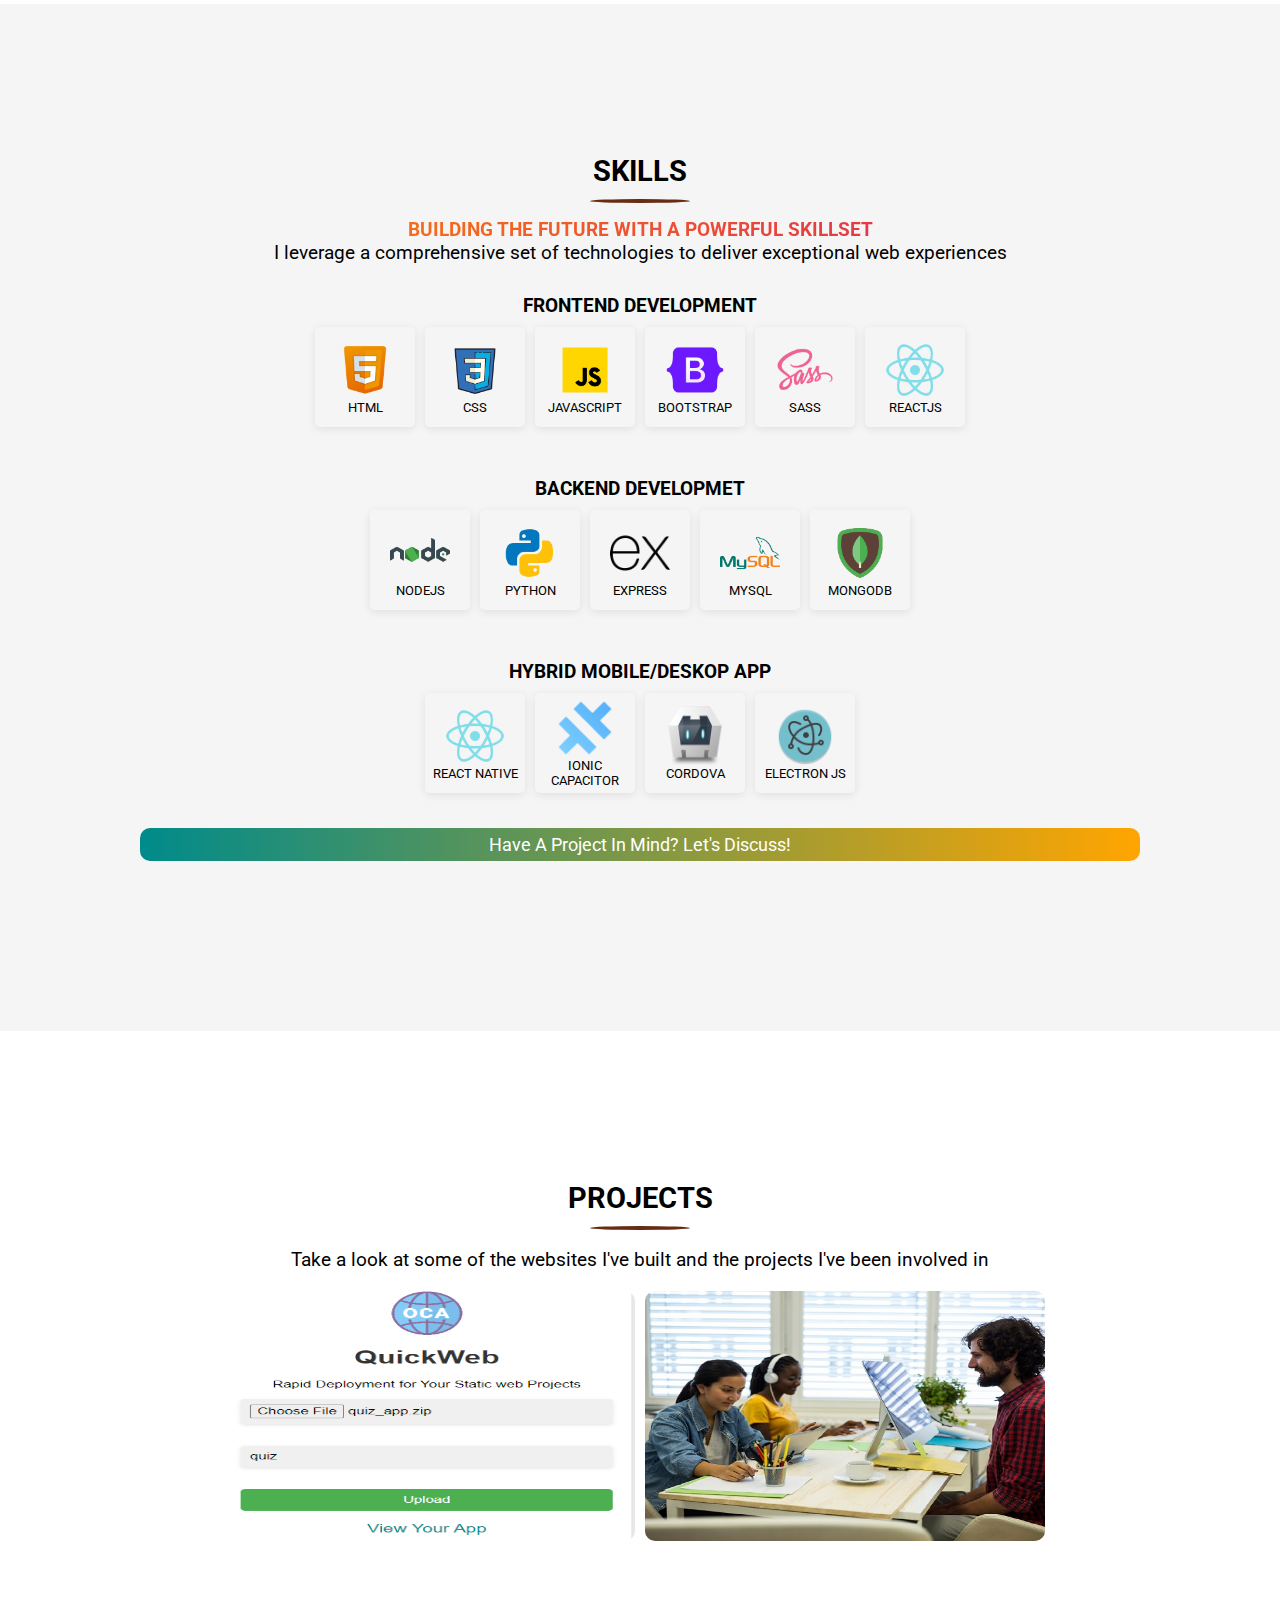
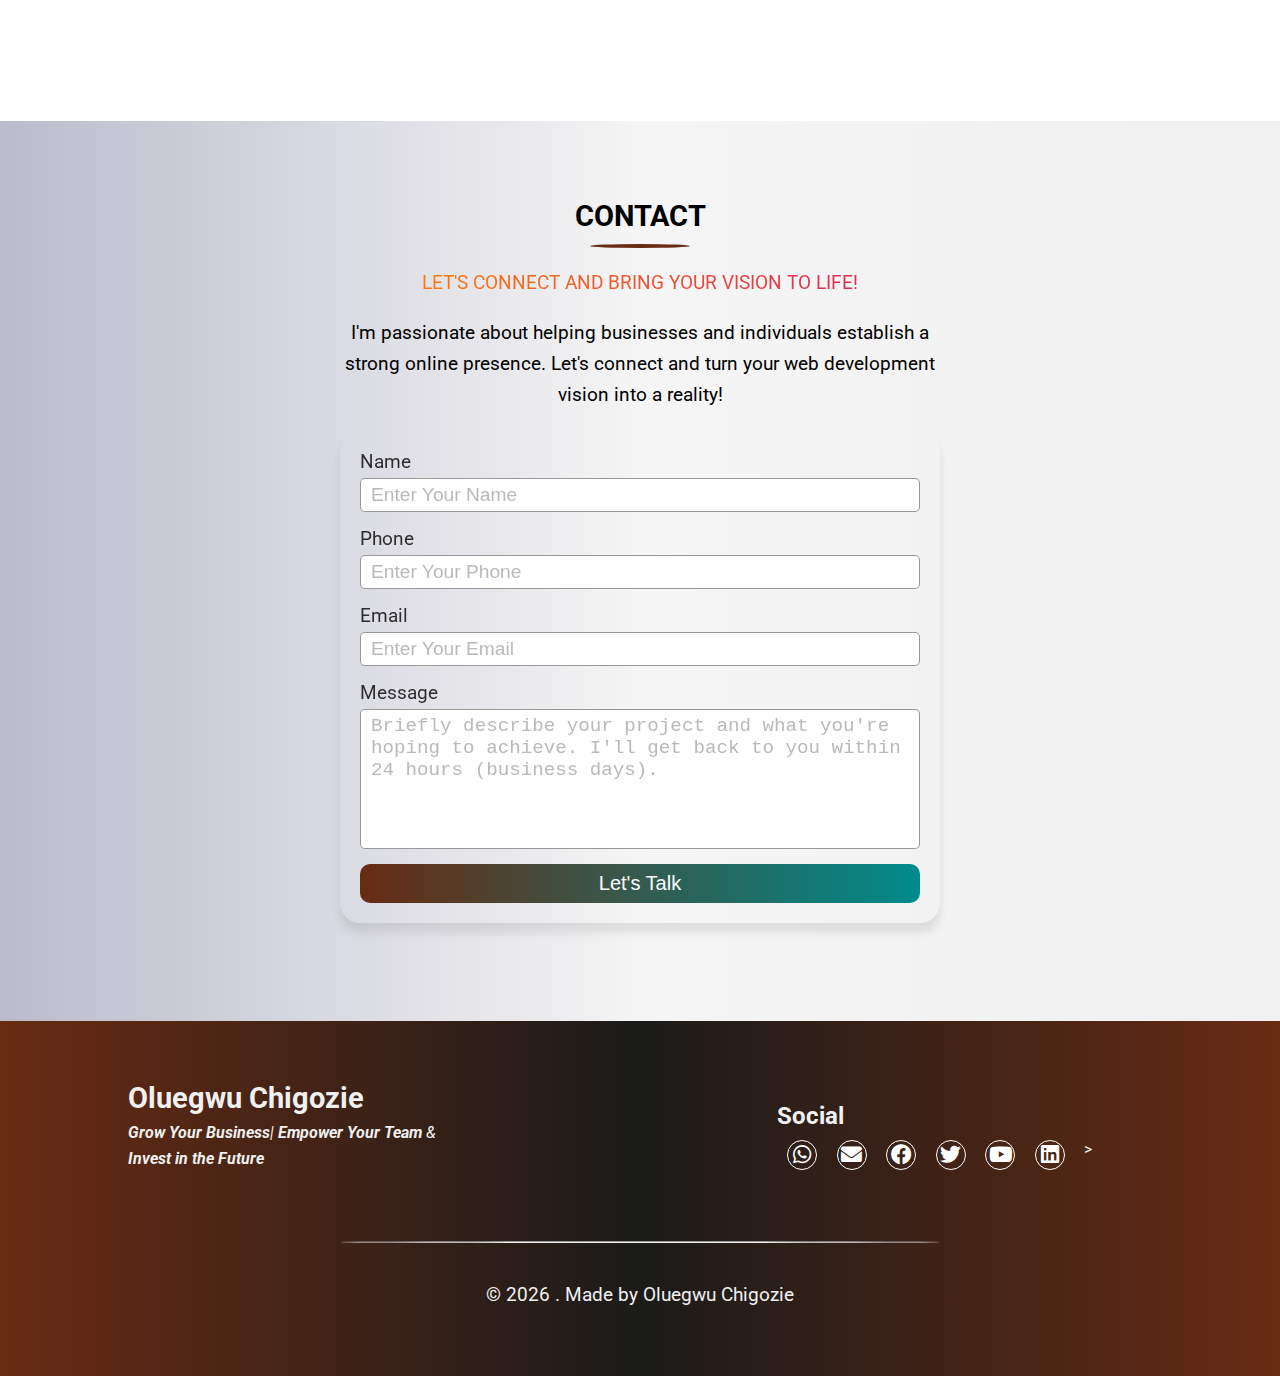
==== commit 6e94dfa9: "Add links" ====
--- a/index.html
+++ b/index.html
@@ -36,6 +36,12 @@
     content management systems (CMS),
     web application development"
     />
+    <link rel="preconnect" href="https://fonts.googleapis.com" />
+    <link rel="preconnect" href="https://fonts.gstatic.com" crossorigin />
+    <link
+      href="https://fonts.googleapis.com/css2?family=Montserrat:wght@400;700&family=Pacifico&family=Roboto:ital,wght@0,400;0,700;1,400&display=swap"
+      rel="stylesheet"
+    />
     <link rel="stylesheet" href="fontawsome/css/all.min.css" />
     <link rel="stylesheet" href="css/index.css" />
   </head>
@@ -63,7 +69,7 @@
         <div class="hero-wrapper">
           <article class="hero__contents">
             <h1 class="hero__title">
-              Designer,Full Stack Developer and Trainer
+              Web Designer, FullStack Developer and Trainer
             </h1>
             <p class="hero__paragraph">
               Web development isn't just about code, it's about empowering
@@ -292,35 +298,32 @@
           </p>
           <div class="project-container">
             <div class="project">
-              <img src="images/consulting.jpg" alt="Color Picker" />
+              <img src="images/quickweb.png" alt="QuickWeb" />
+              <div class="project-text">
+                <h3>QuickWeb</h3>
+                <p>Rapid Deployment for Your Static web Projects</p>
+                <div class="btn-container">
+                  <a
+                    href="https://quickweb.onrender.com/"
+                    target="_blank"
+                    class="cta-btn"
+                    >Live Demo</a
+                  >
+                  <a
+                    href="https://github.com/ocaict/web-uploader"
+                    target="_blank"
+                    class="cta-btn"
+                    >Git Repo</a
+                  >
+                </div>
+              </div>
+            </div>
+
+            <div class="project">
+              <img src="images/consulting.jpg" alt="More Project" />
               <div class="project-text">
                 <h3>Color Picker</h3>
-                <p>
-                  Lorem ipsum dolor sit amet consectetur adipisicing elit. Quos,
-                  vel culpa molestiae eaque
-                </p>
-                <a href="#" class="cta-btn">Explore</a>
-              </div>
-            </div>
-            <div class="project">
-              <img src="images/consulting.jpg" alt="Color Picker" />
-              <div class="project-text">
-                <h3>Color Picker</h3>
-                <p>
-                  Lorem ipsum dolor sit amet consectetur adipisicing elit. Quos,
-                  vel culpa molestiae eaque
-                </p>
-                <a href="#" class="cta-btn">Explore</a>
-              </div>
-            </div>
-            <div class="project">
-              <img src="images/consulting.jpg" alt="Color Picker" />
-              <div class="project-text">
-                <h3>Color Picker</h3>
-                <p>
-                  Lorem ipsum dolor sit amet consectetur adipisicing elit. Quos,
-                  vel culpa molestiae eaque
-                </p>
+                <p>More Project Comming Soon!</p>
                 <a href="#" class="cta-btn">Explore</a>
               </div>
             </div>
@@ -398,12 +401,42 @@
         <div class="social">
           <h3>Social</h3>
           <div class="social-icons">
-            <a href="#" class="social-icon"><i class="fas fa-envelope"></i></a>
-            <a href="#" class="social-icon"><i class="fab fa-facebook"></i></a>
-            <a href="#" class="social-icon"><i class="fab fa-twitter"></i></a>
-            <a href="#" class="social-icon"><i class="fab fa-youtube"></i></a>
-            <a href="#" class="social-icon"><i class="fab fa-linkedin"></i></a>
-            <a href="#" class="social-icon"><i class="fab fa-pinterest"></i></a>
+            <a
+              href="https://wa.me/08165321429?text=I'm%20interested%20in%20your%20web%20dseign%20and%20training"
+              target="_blank"
+              class="social-icon"
+              ><i class="fab fa-whatsapp"></i
+            ></a>
+            <a
+              href="mailto:ocaictcentre@gmail.com?subject=Collaboration Opportunity&body=I'm interested in your Web Dvelopment and Training"
+              class="social-icon"
+              ><i class="fas fa-envelope"></i
+            ></a>
+            <a
+              href="https://web.facebook.com/ocawebtech"
+              target="_blank"
+              class="social-icon"
+              ><i class="fab fa-facebook"></i
+            ></a>
+            <a
+              href="https://twitter.com/oluegwuc"
+              target="_blank"
+              class="social-icon"
+              ><i class="fab fa-twitter"></i
+            ></a>
+            <a
+              href="https://www.youtube.com/channel/UCmICpgPLOwOkYbqAedRkhIg"
+              target="_blank"
+              class="social-icon"
+              ><i class="fab fa-youtube"></i
+            ></a>
+            <a
+              href="https://www.linkedin.com/in/chigozie-oluegwu-36b81218a/"
+              target="_blank"
+              class="social-icon"
+              ><i class="fab fa-linkedin"></i
+            ></a>
+            >
           </div>
         </div>
       </article>
--- a/css/index.css
+++ b/css/index.css
@@ -1,8 +1,10 @@
 /* Universal Resset */
+
 :root {
   --BGBROWN: #682b13;
   --BGDARK: #1b1b1a;
 }
+
 * {
   margin: 0;
   padding: 0;
@@ -13,7 +15,9 @@
   scroll-behavior: smooth;
 }
 body {
-  font-family: Verdana, Geneva, Tahoma, sans-serif;
+  font-family: "Roboto", sans-serif;
+  font-weight: 400;
+  font-style: normal;
 }
 
 /* Universal */
@@ -22,6 +26,8 @@
   text-align: center;
   animation: slideLeft 1s forwards;
   position: relative;
+  font-family: "Roboto", sans-serif;
+  font-weight: 700;
 }
 h2 {
   font-size: 1.8rem;
@@ -121,6 +127,8 @@
   font-size: 1.8rem;
   padding: 10px 20px;
   text-decoration: none;
+  font-family: "Pacifico", cursive;
+  font-style: normal;
   font-weight: bold;
   text-transform: uppercase;
   font-family: Georgia, "Times New Roman", Times, serif;
@@ -458,6 +466,11 @@
 }
 .project .cta-btn {
   width: 100%;
+}
+.project .btn-container {
+  display: flex;
+  justify-content: space-between;
+  gap: 20px;
 }
 /* Contacts */
 .contact {
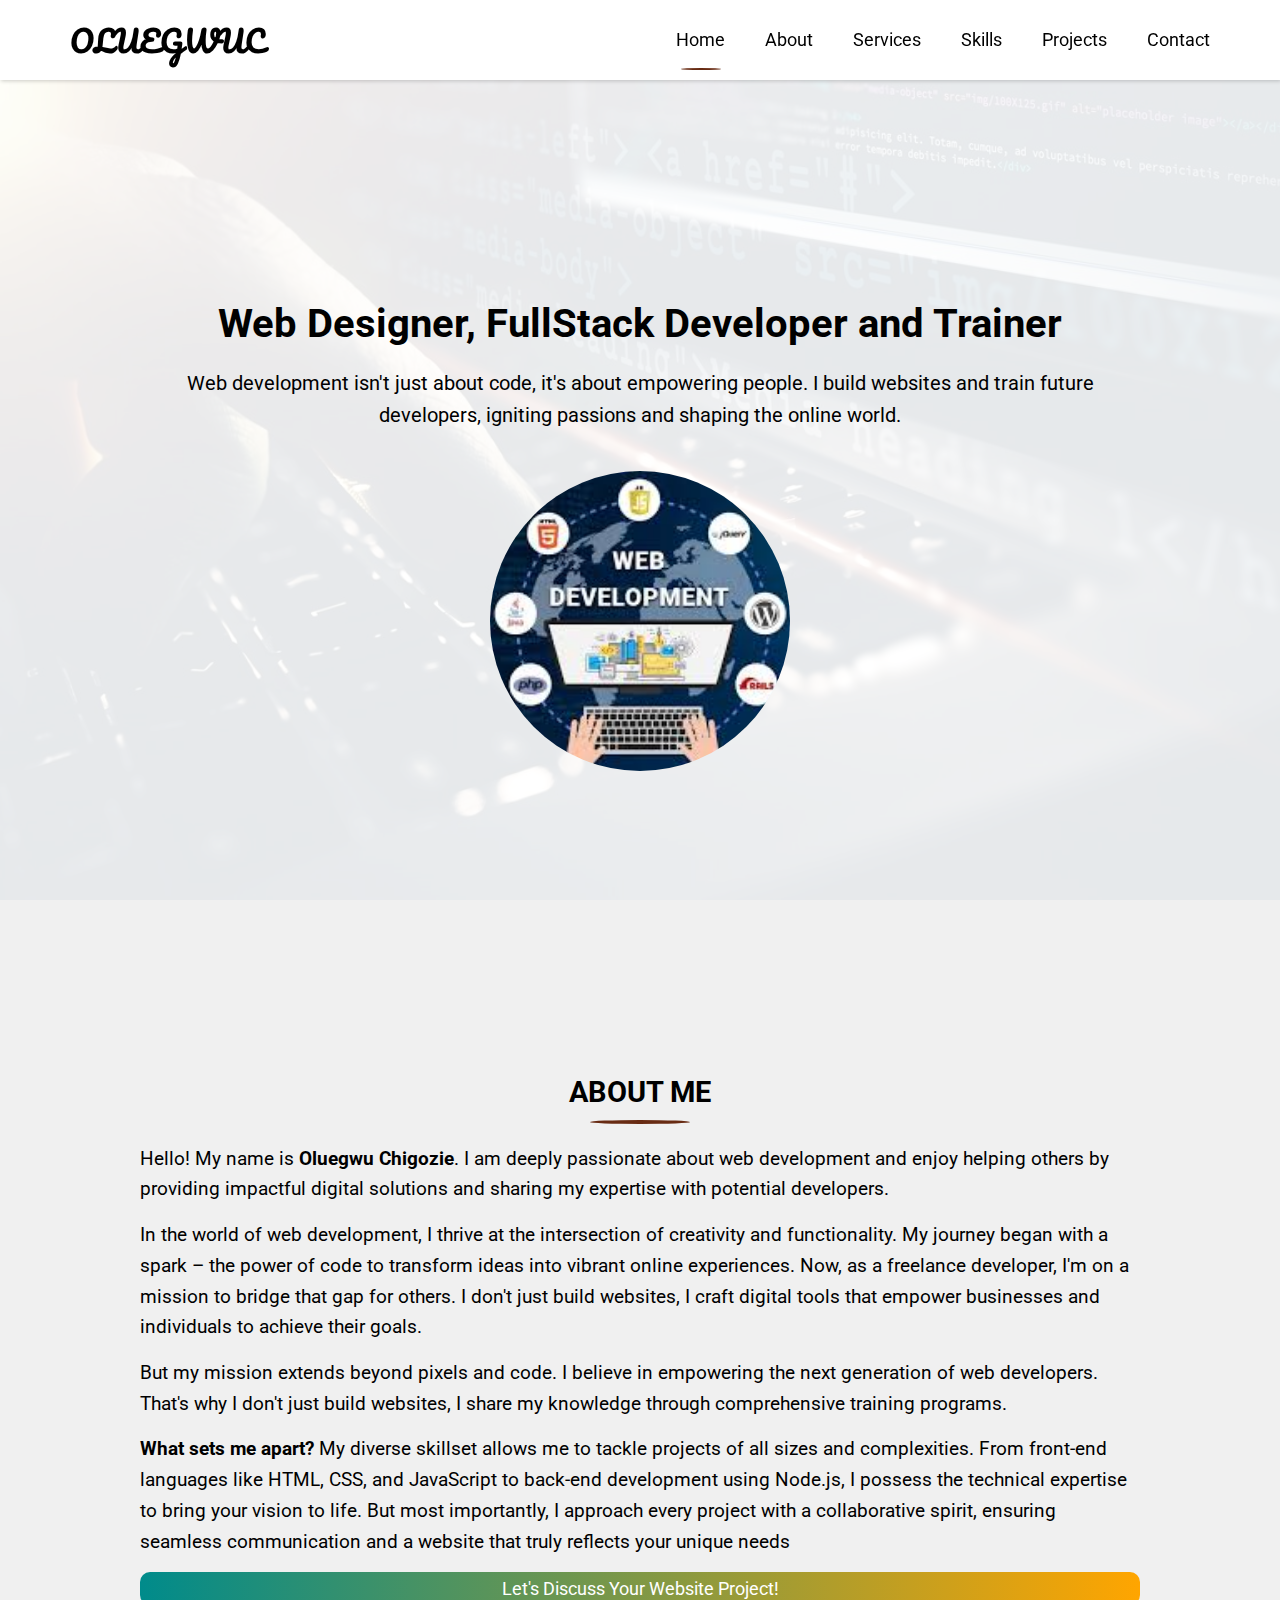
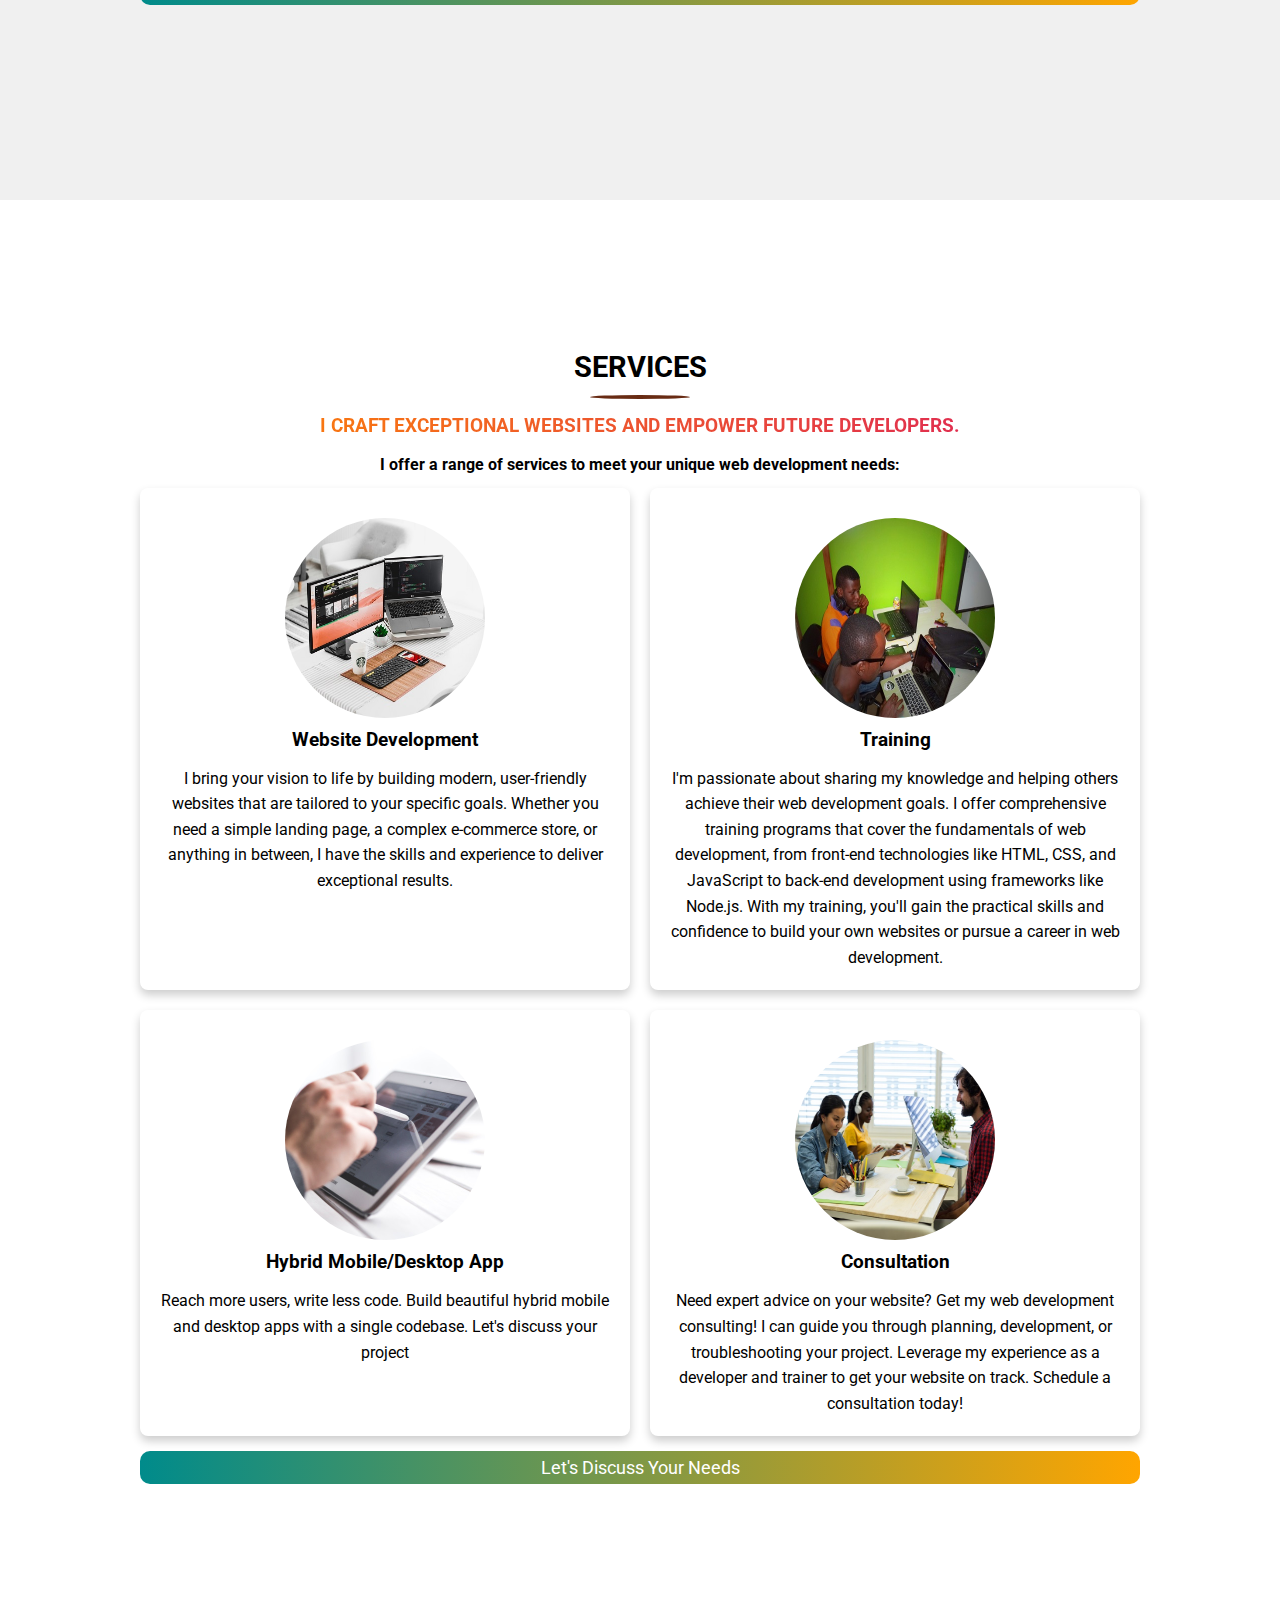
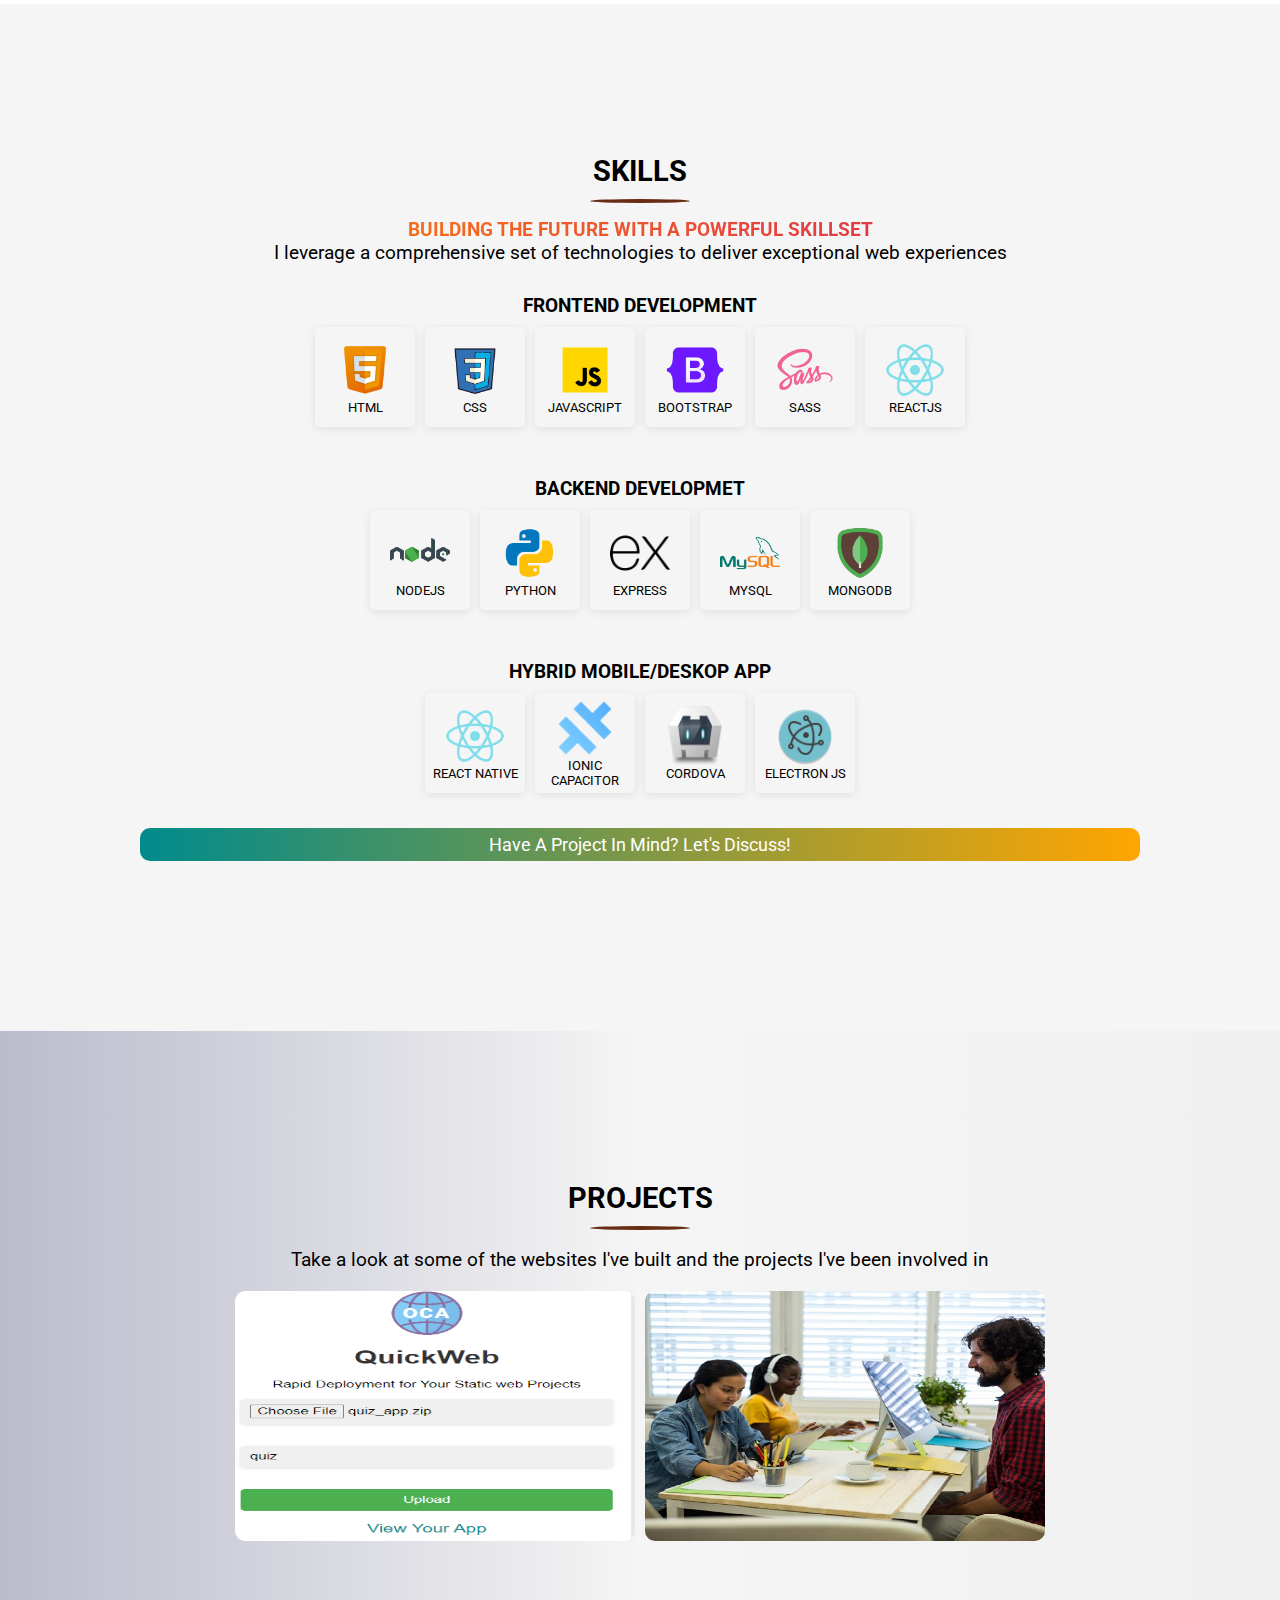
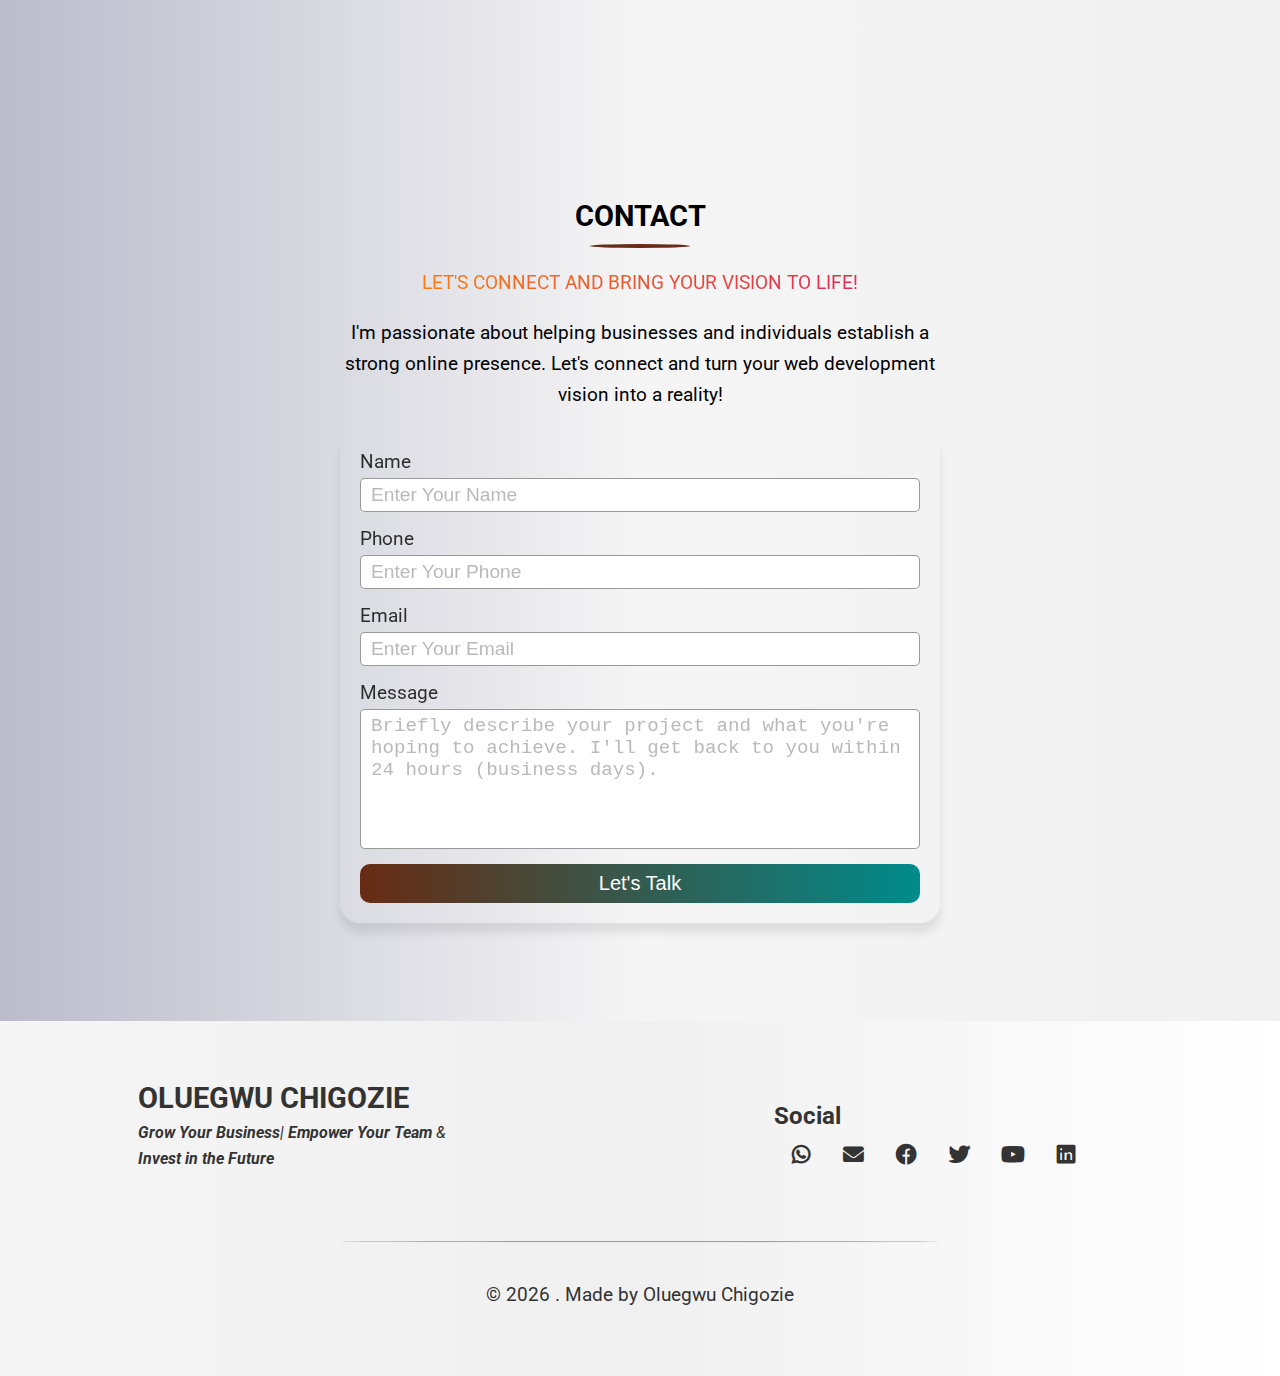
==== commit 243d7c18: "Contents Modified" ====
--- a/index.html
+++ b/index.html
@@ -343,7 +343,11 @@
             vision into a reality!
           </p>
 
-          <form action="" class="form">
+          <form
+            action=""
+            class="form"
+            enctype="application/x-www-form-urlencoded"
+          >
             <div class="form-group">
               <label for="name">Name</label>
               <input
@@ -366,7 +370,7 @@
               <label for="email">Email</label>
               <input
                 type="email"
-                name="name"
+                name="email"
                 placeholder="Enter Your Email"
                 required
               />
@@ -390,7 +394,7 @@
     <footer>
       <article class="footer-wrapper">
         <div class="brand">
-          <h3>Oluegwu Chigozie</h3>
+          <a href="#home" class="title"><h3>Oluegwu Chigozie</h3></a>
           <p>
             <strong>Grow Your Business</strong>|
             <strong>Empower Your Team</strong> & <br />
@@ -436,7 +440,6 @@
               class="social-icon"
               ><i class="fab fa-linkedin"></i
             ></a>
-            >
           </div>
         </div>
       </article>
--- a/css/index.css
+++ b/css/index.css
@@ -18,6 +18,7 @@
   font-family: "Roboto", sans-serif;
   font-weight: 400;
   font-style: normal;
+  background: linear-gradient(to right, #bbc, whitesmoke, #f0f0f0);
 }
 
 /* Universal */
@@ -131,7 +132,6 @@
   font-style: normal;
   font-weight: bold;
   text-transform: uppercase;
-  font-family: Georgia, "Times New Roman", Times, serif;
   transition: all 0.4s ease-in-out;
 }
 .header .logo:hover {
@@ -551,13 +551,8 @@
 /* FOOTER SECTION */
 footer {
   padding: 50px 0;
-  background-image: linear-gradient(
-    to right,
-    var(--BGBROWN),
-    var(--BGDARK),
-    var(--BGBROWN)
-  );
-  color: #f0f0f0;
+  background-image: linear-gradient(to right, whitesmoke, #f0f0f0, white);
+  color: #333;
 }
 .footer-wrapper {
   justify-content: center;
@@ -565,7 +560,7 @@
   align-items: center;
   align-content: center;
   flex-direction: column;
-  padding: 10px 0;
+  padding: 10px;
   max-width: 1024px;
   margin: auto;
 }
@@ -576,6 +571,7 @@
 .brand h3 {
   font-size: 1.8rem;
   margin-bottom: 5px;
+  color: #333;
 }
 .brand p {
   line-height: 1.6;
@@ -596,16 +592,20 @@
 .social a {
   height: 30px;
   width: 30px;
-  border: 1px solid white;
   display: flex;
   align-items: center;
   justify-content: center;
   border-radius: 50%;
+  transition: all 0.4s linear;
+}
+.social a:hover {
+  transform: scale(1.2);
 }
 .social i {
   font-size: 1.3rem;
   border-radius: 50%;
-  color: #fff;
+  color: #333;
+  font-weight: bold;
 }
 footer .divider {
   max-width: 600px;
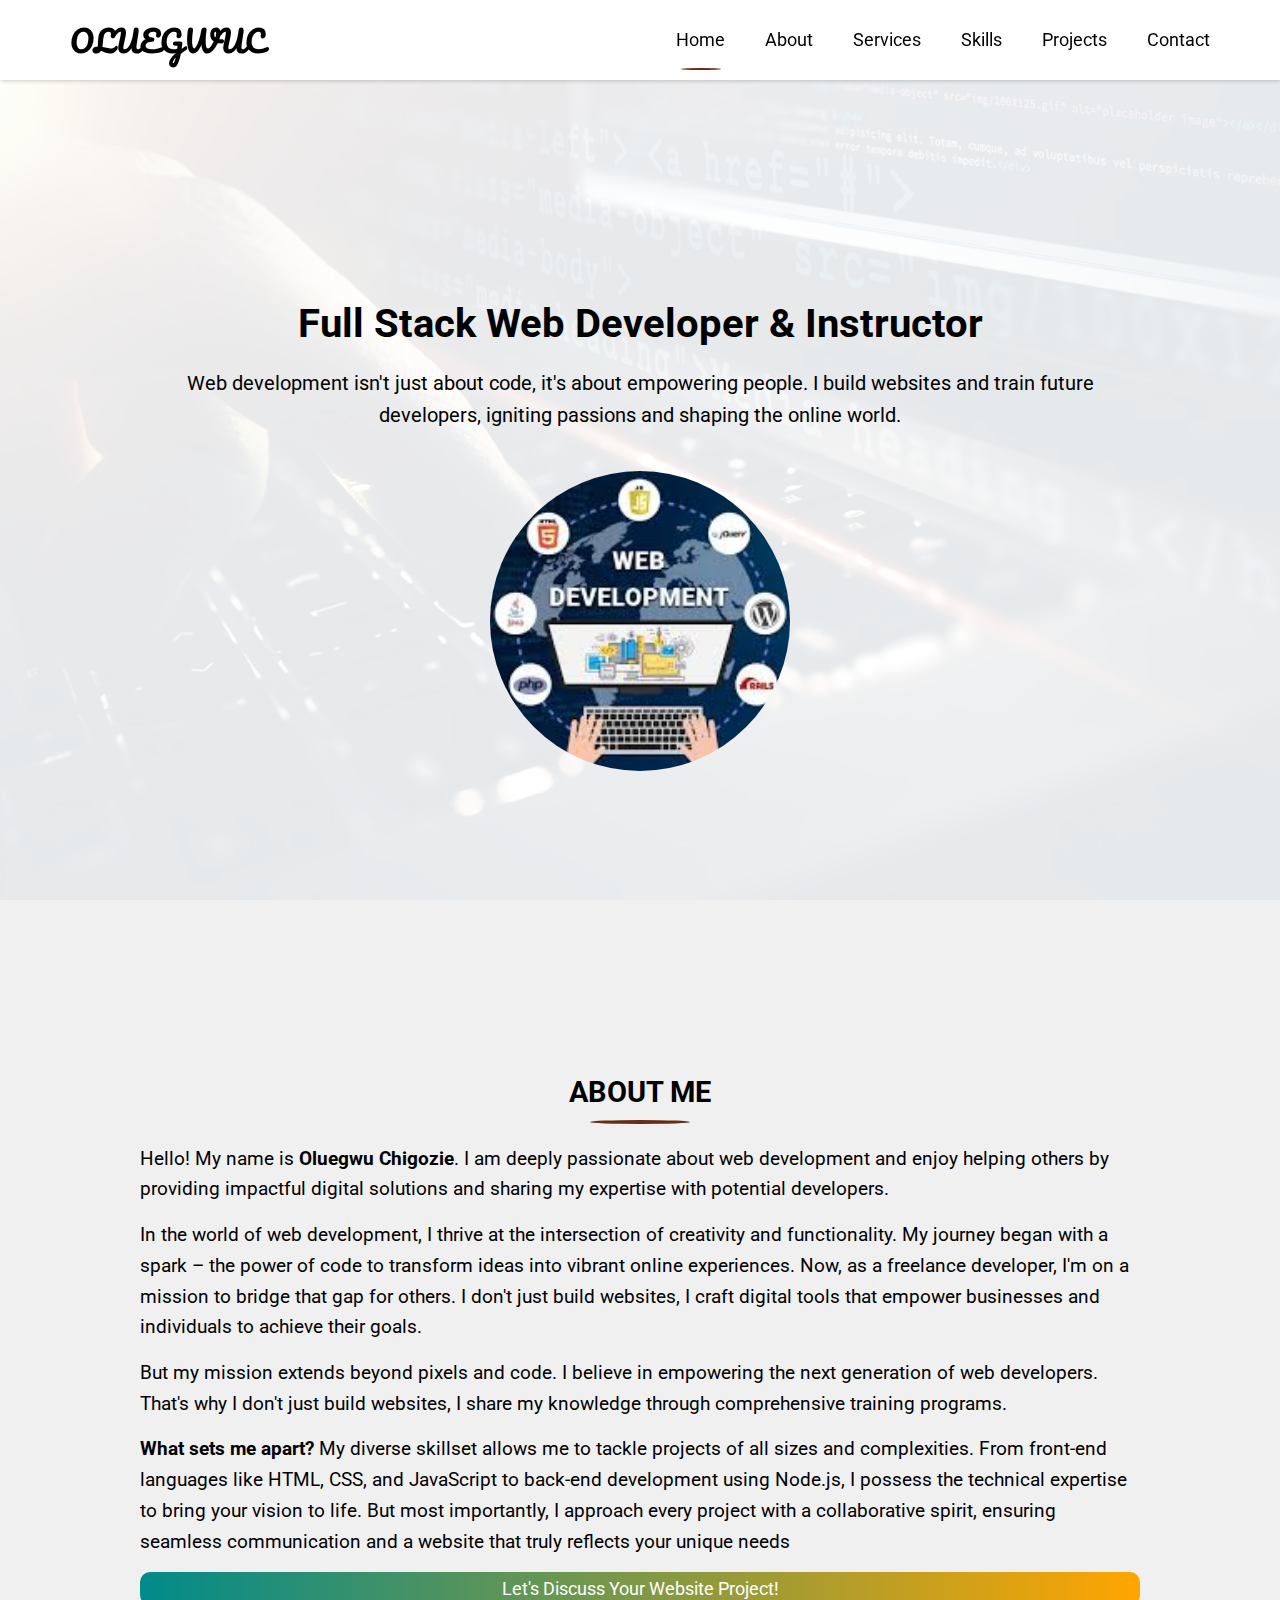
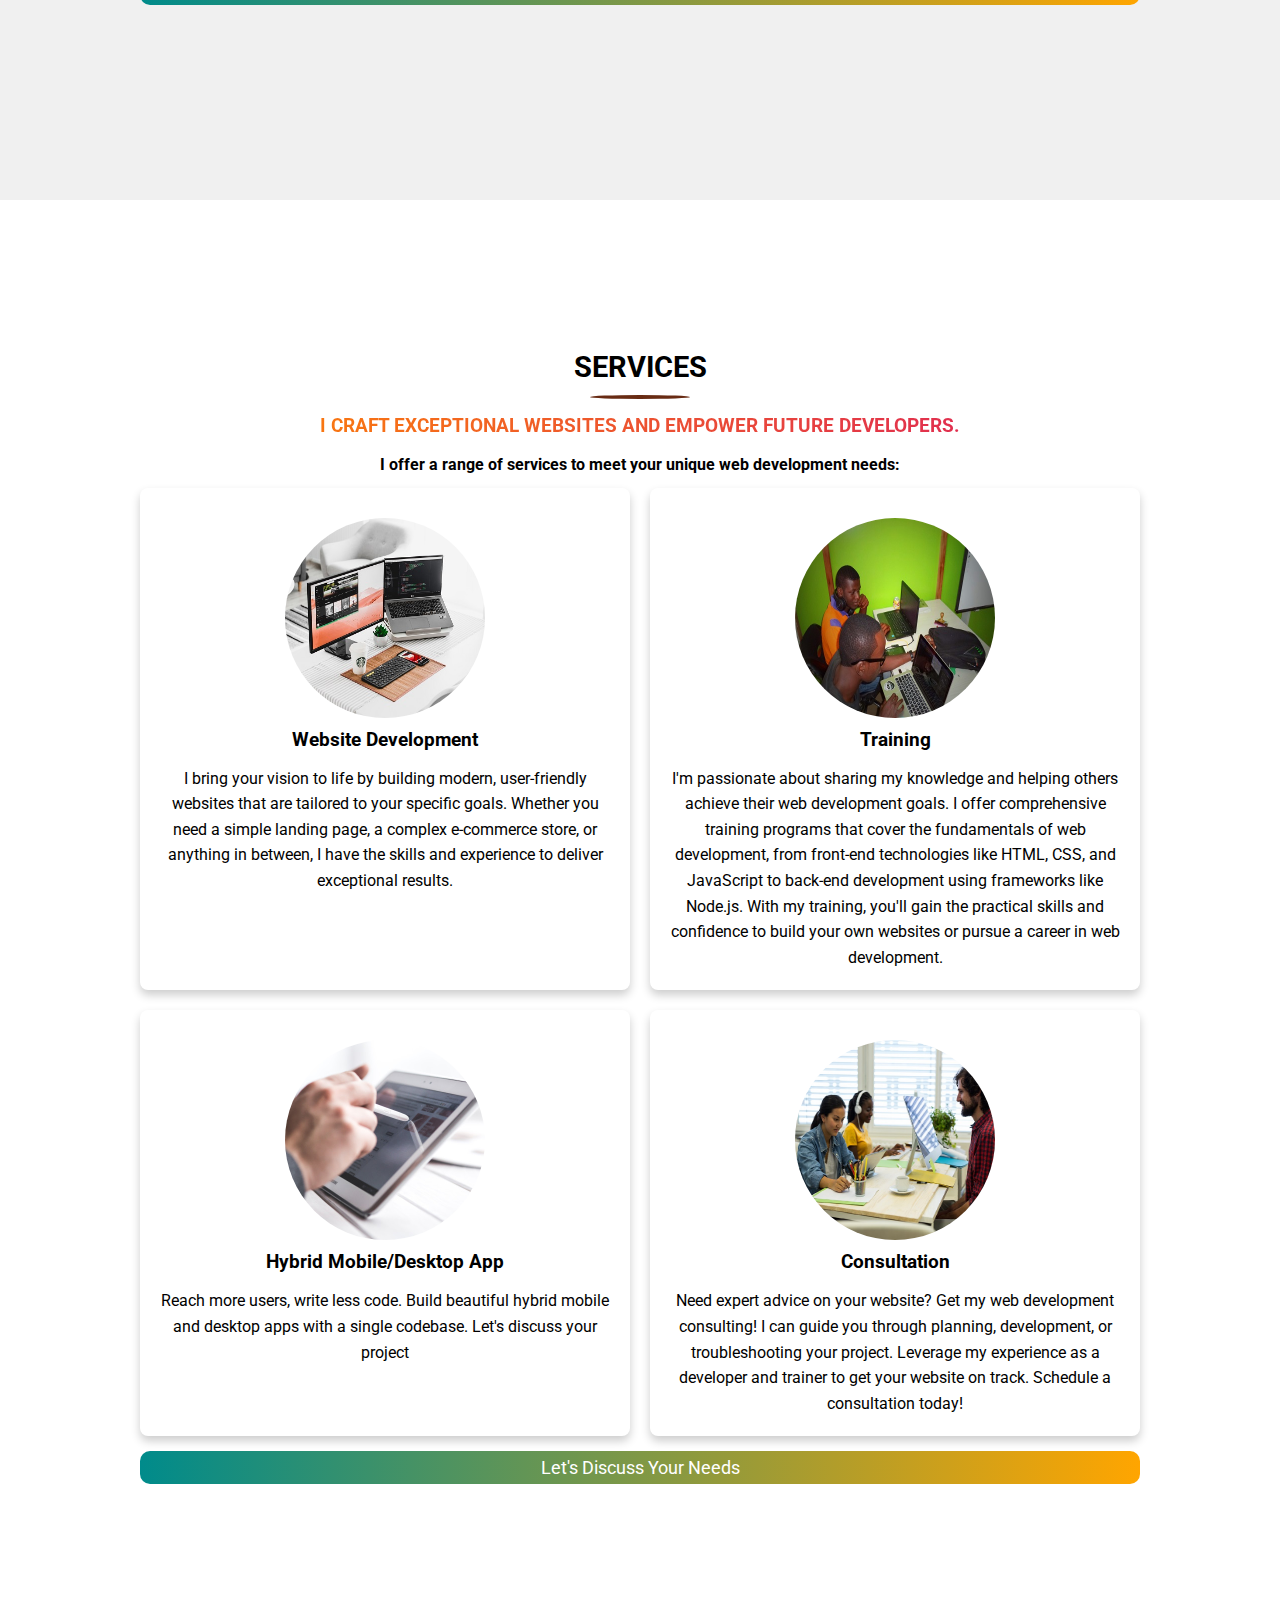
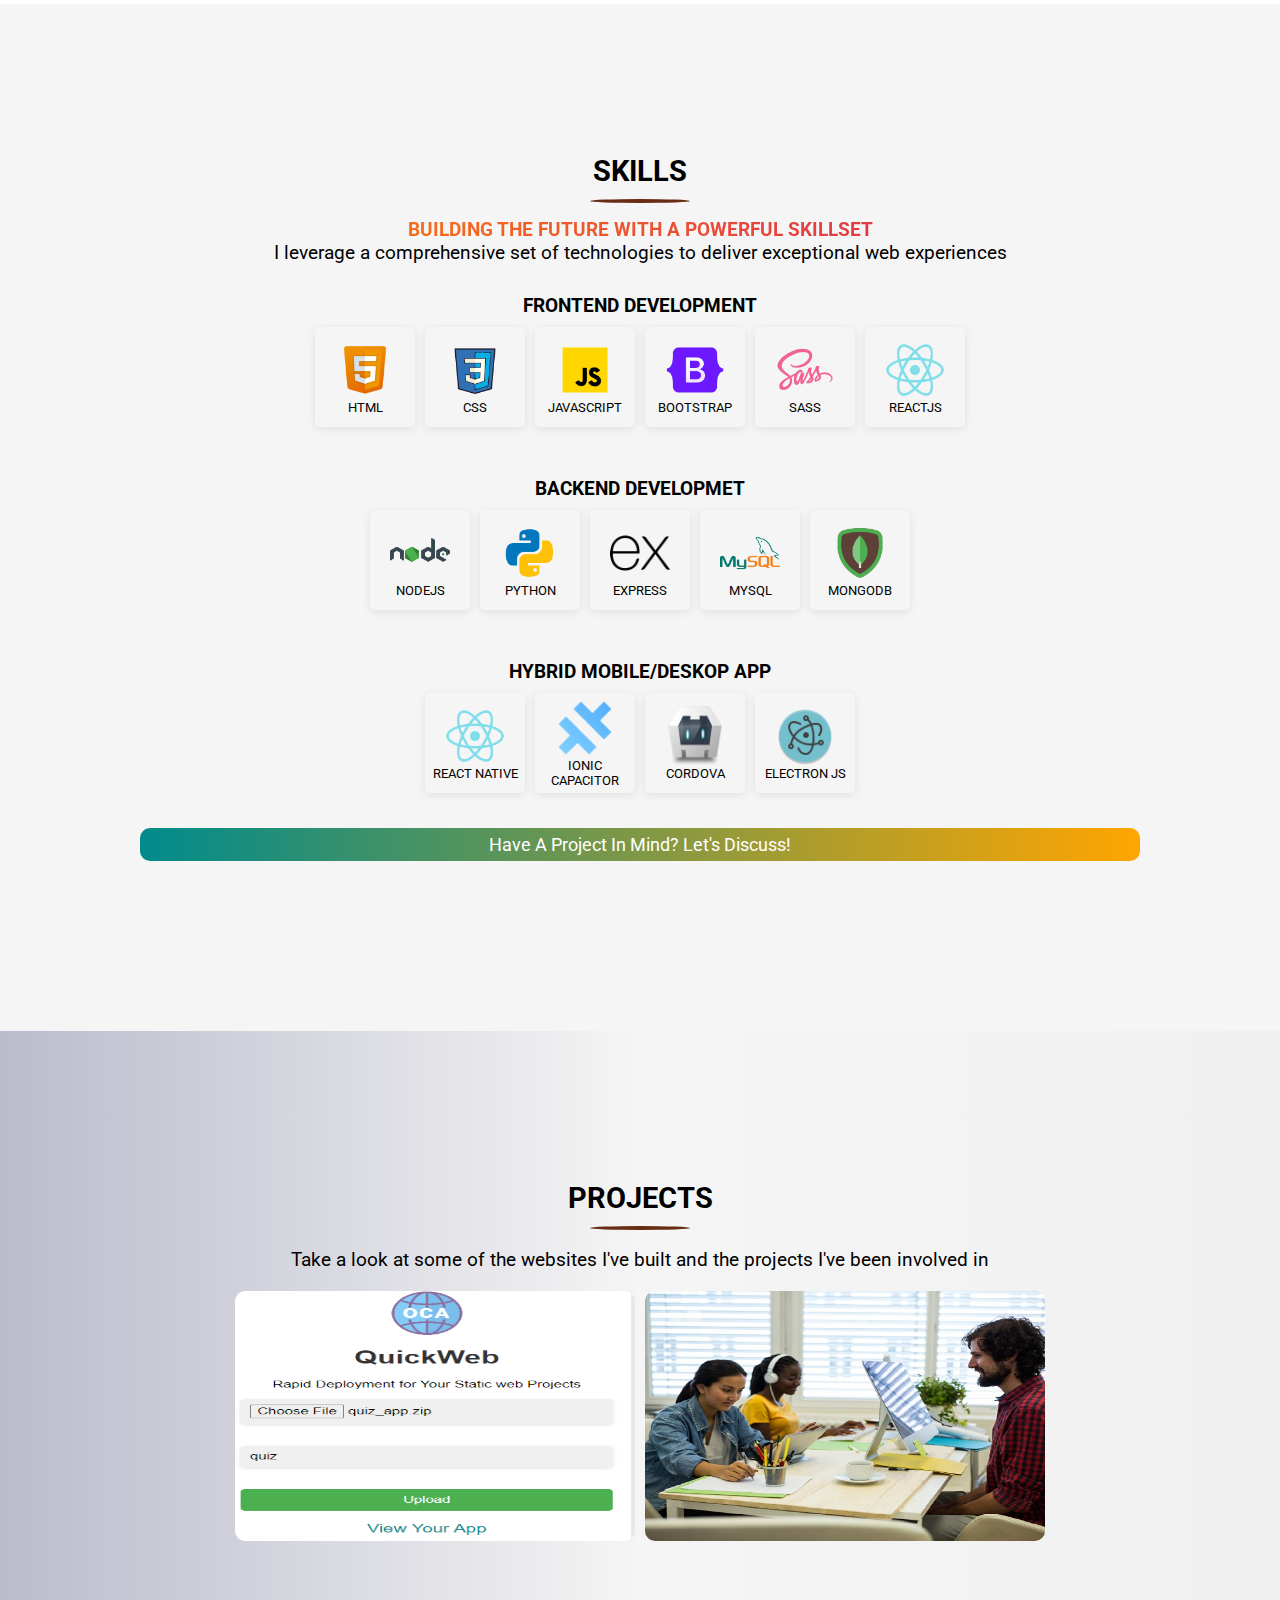
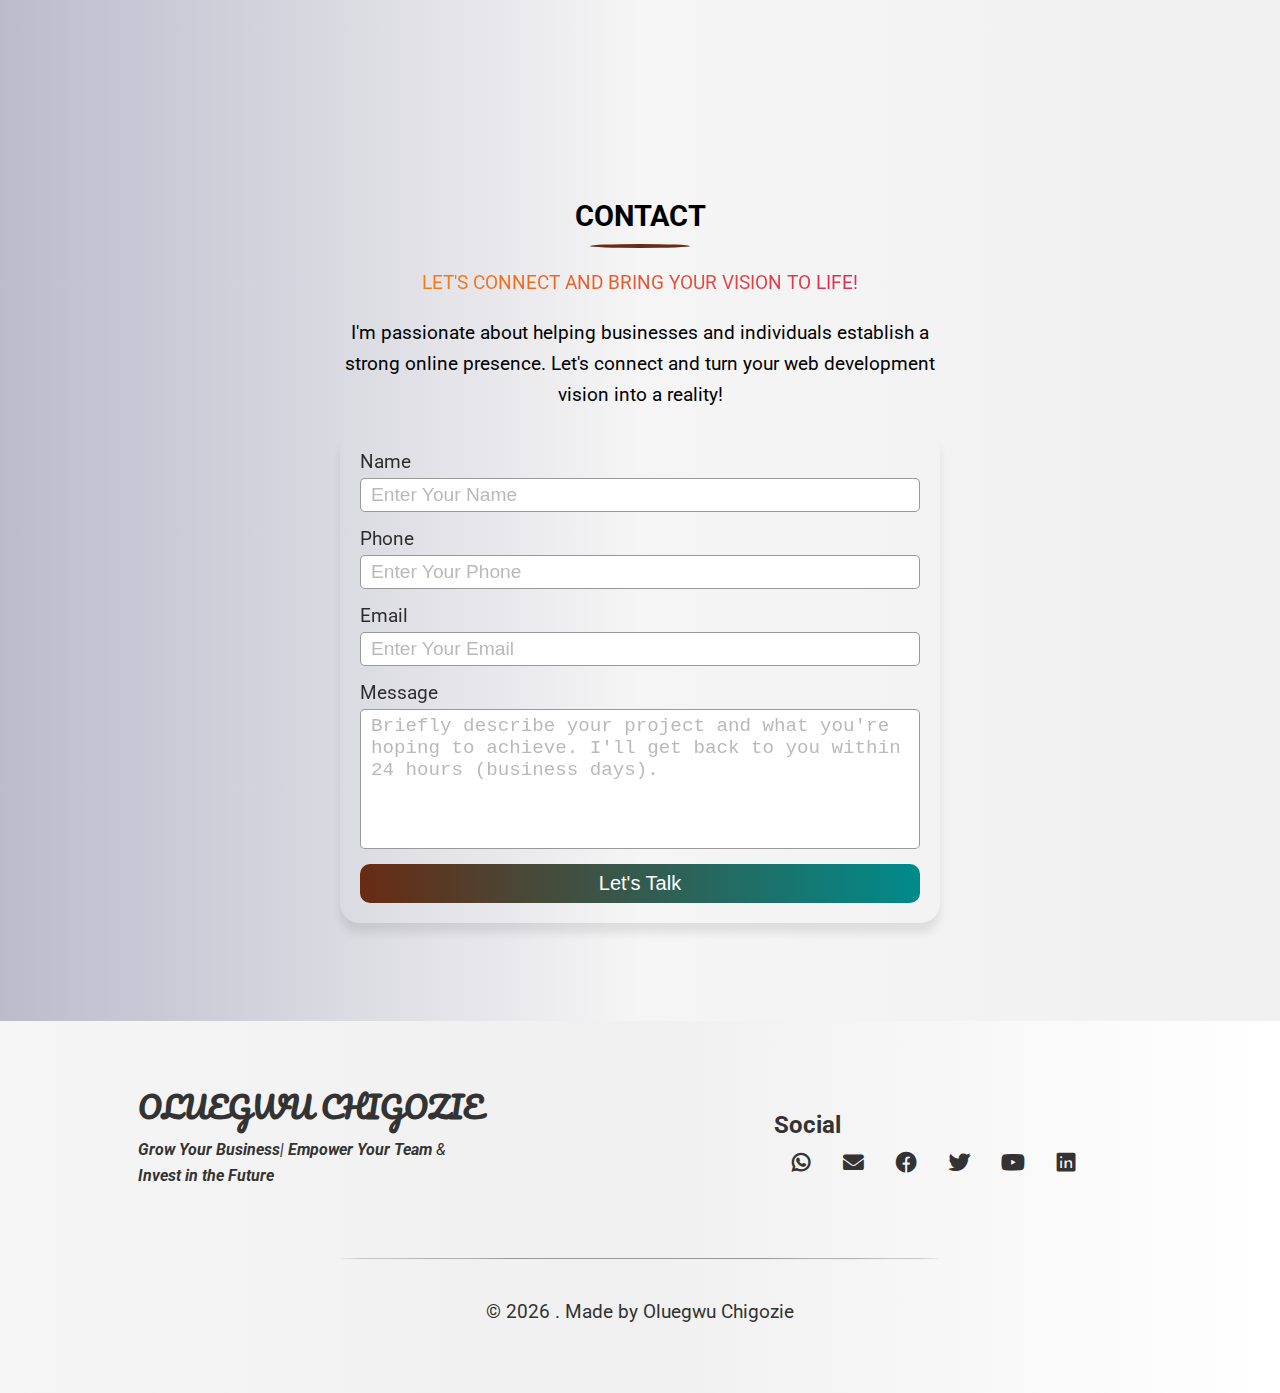
==== commit 766edd9e: "Added 404 page" ====
--- a/index.html
+++ b/index.html
@@ -68,9 +68,7 @@
       <section class="hero" id="home">
         <div class="hero-wrapper">
           <article class="hero__contents">
-            <h1 class="hero__title">
-              Web Designer, FullStack Developer and Trainer
-            </h1>
+            <h1 class="hero__title">Full Stack Web Developer & Instructor</h1>
             <p class="hero__paragraph">
               Web development isn't just about code, it's about empowering
               people. I build websites and train future developers, igniting
@@ -394,7 +392,9 @@
     <footer>
       <article class="footer-wrapper">
         <div class="brand">
-          <a href="#home" class="title"><h3>Oluegwu Chigozie</h3></a>
+          <a href="#home" class="title"
+            ><h3 class="logo">Oluegwu Chigozie</h3></a
+          >
           <p>
             <strong>Grow Your Business</strong>|
             <strong>Empower Your Team</strong> & <br />
--- a/css/index.css
+++ b/css/index.css
@@ -572,6 +572,9 @@
   font-size: 1.8rem;
   margin-bottom: 5px;
   color: #333;
+  font-family: "Pacifico", cursive;
+  font-style: normal;
+  font-weight: bold;
 }
 .brand p {
   line-height: 1.6;
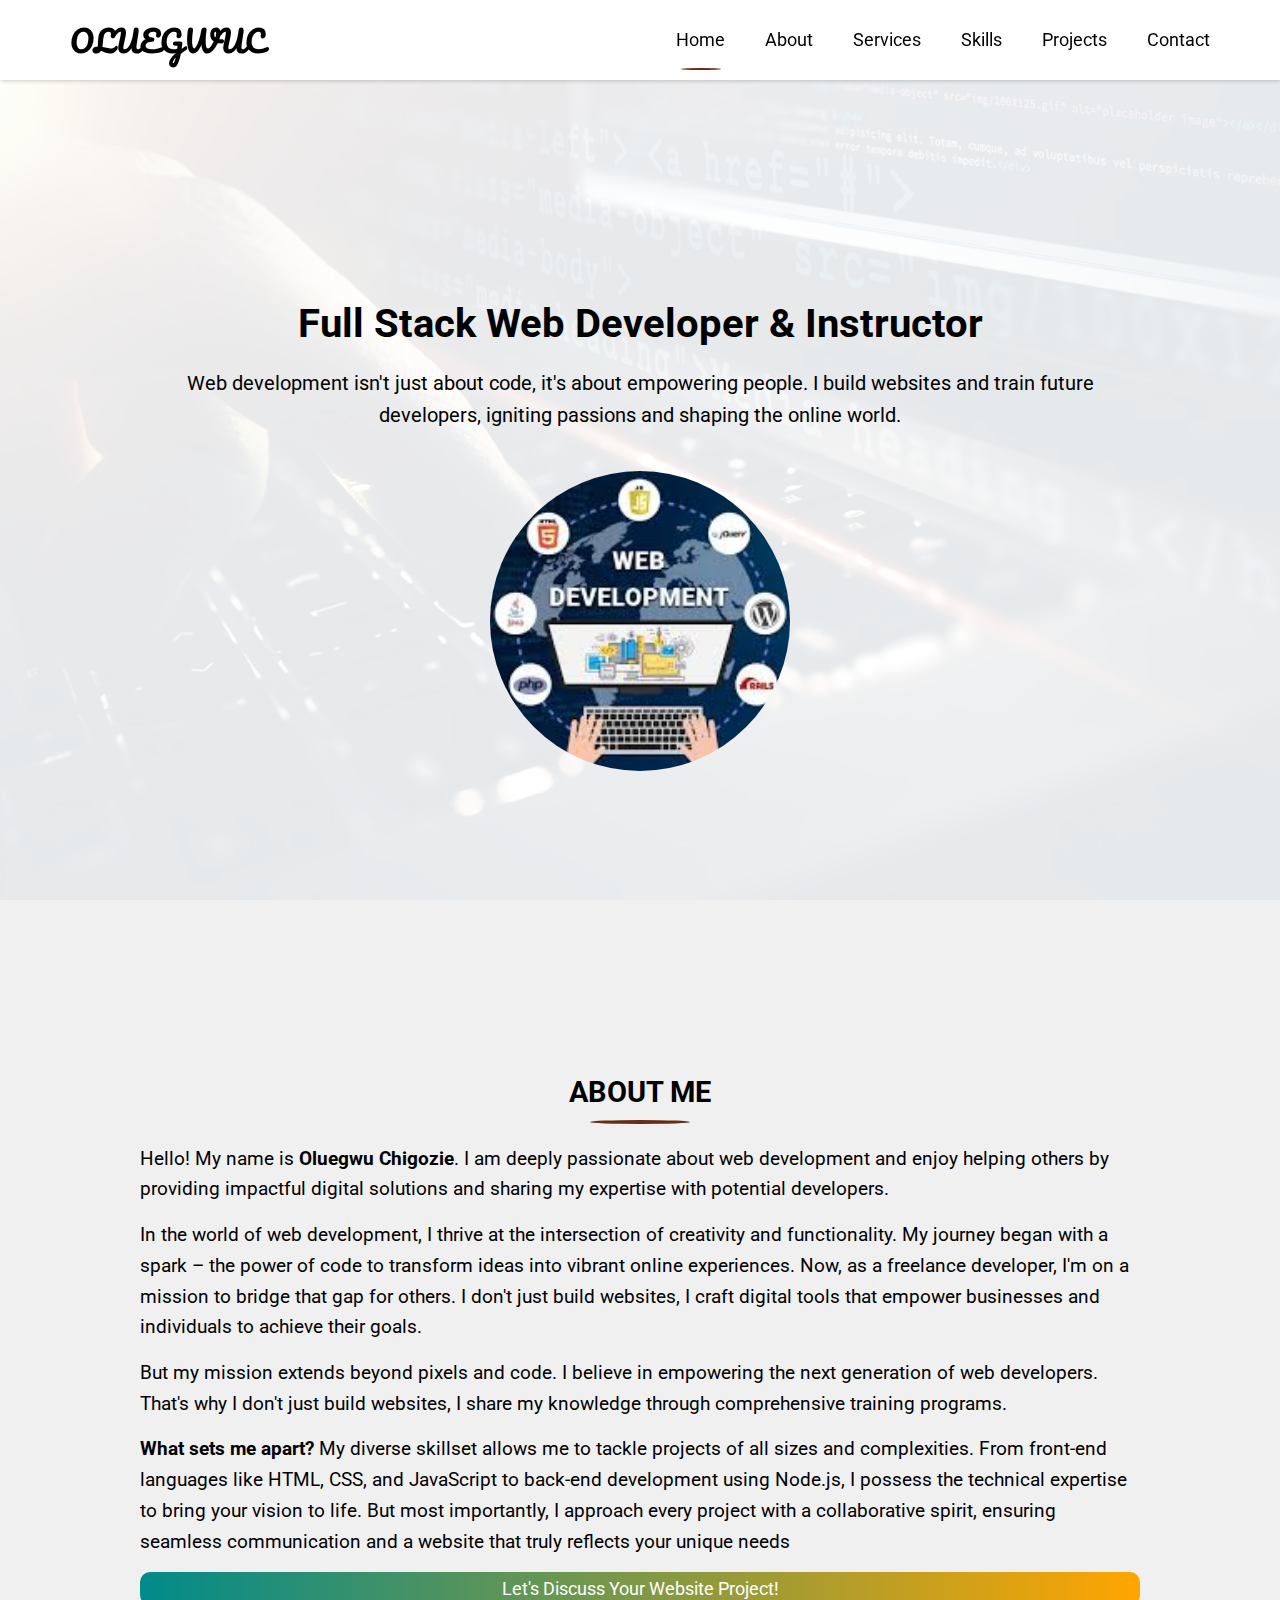
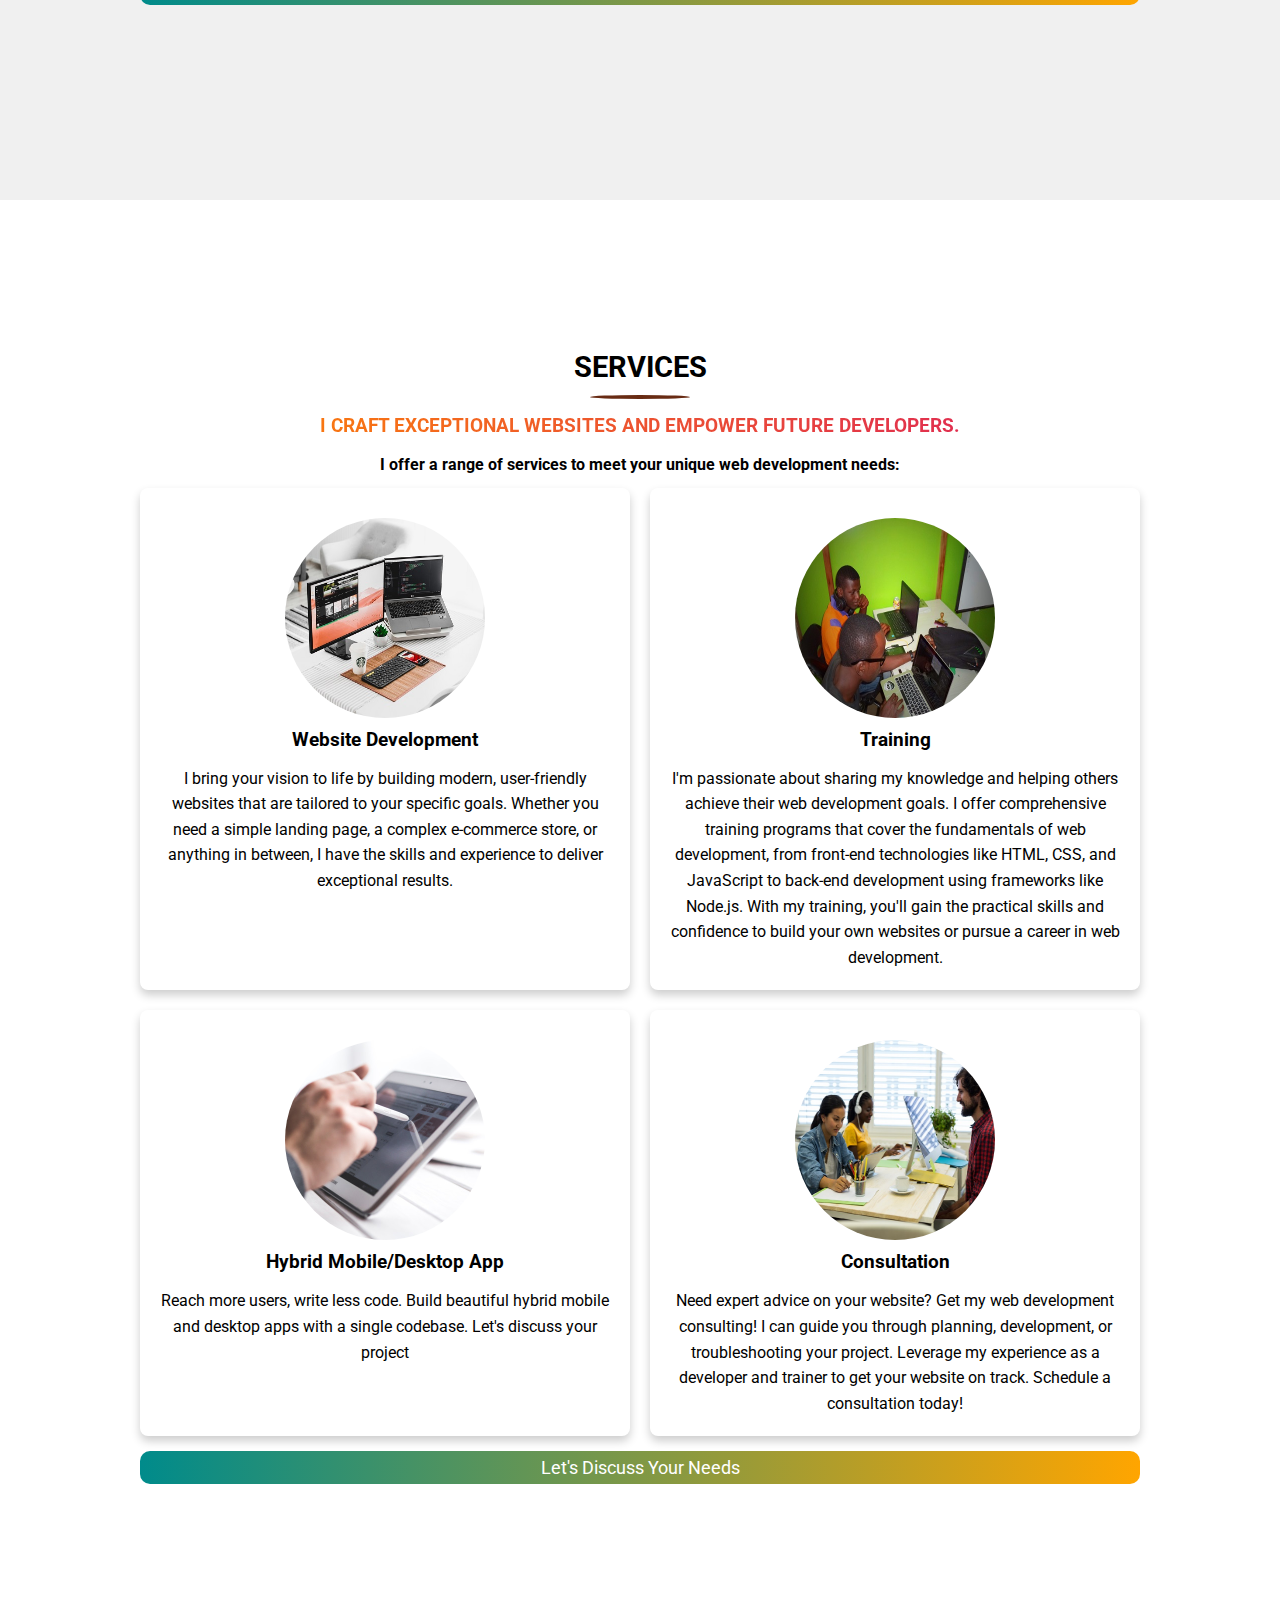
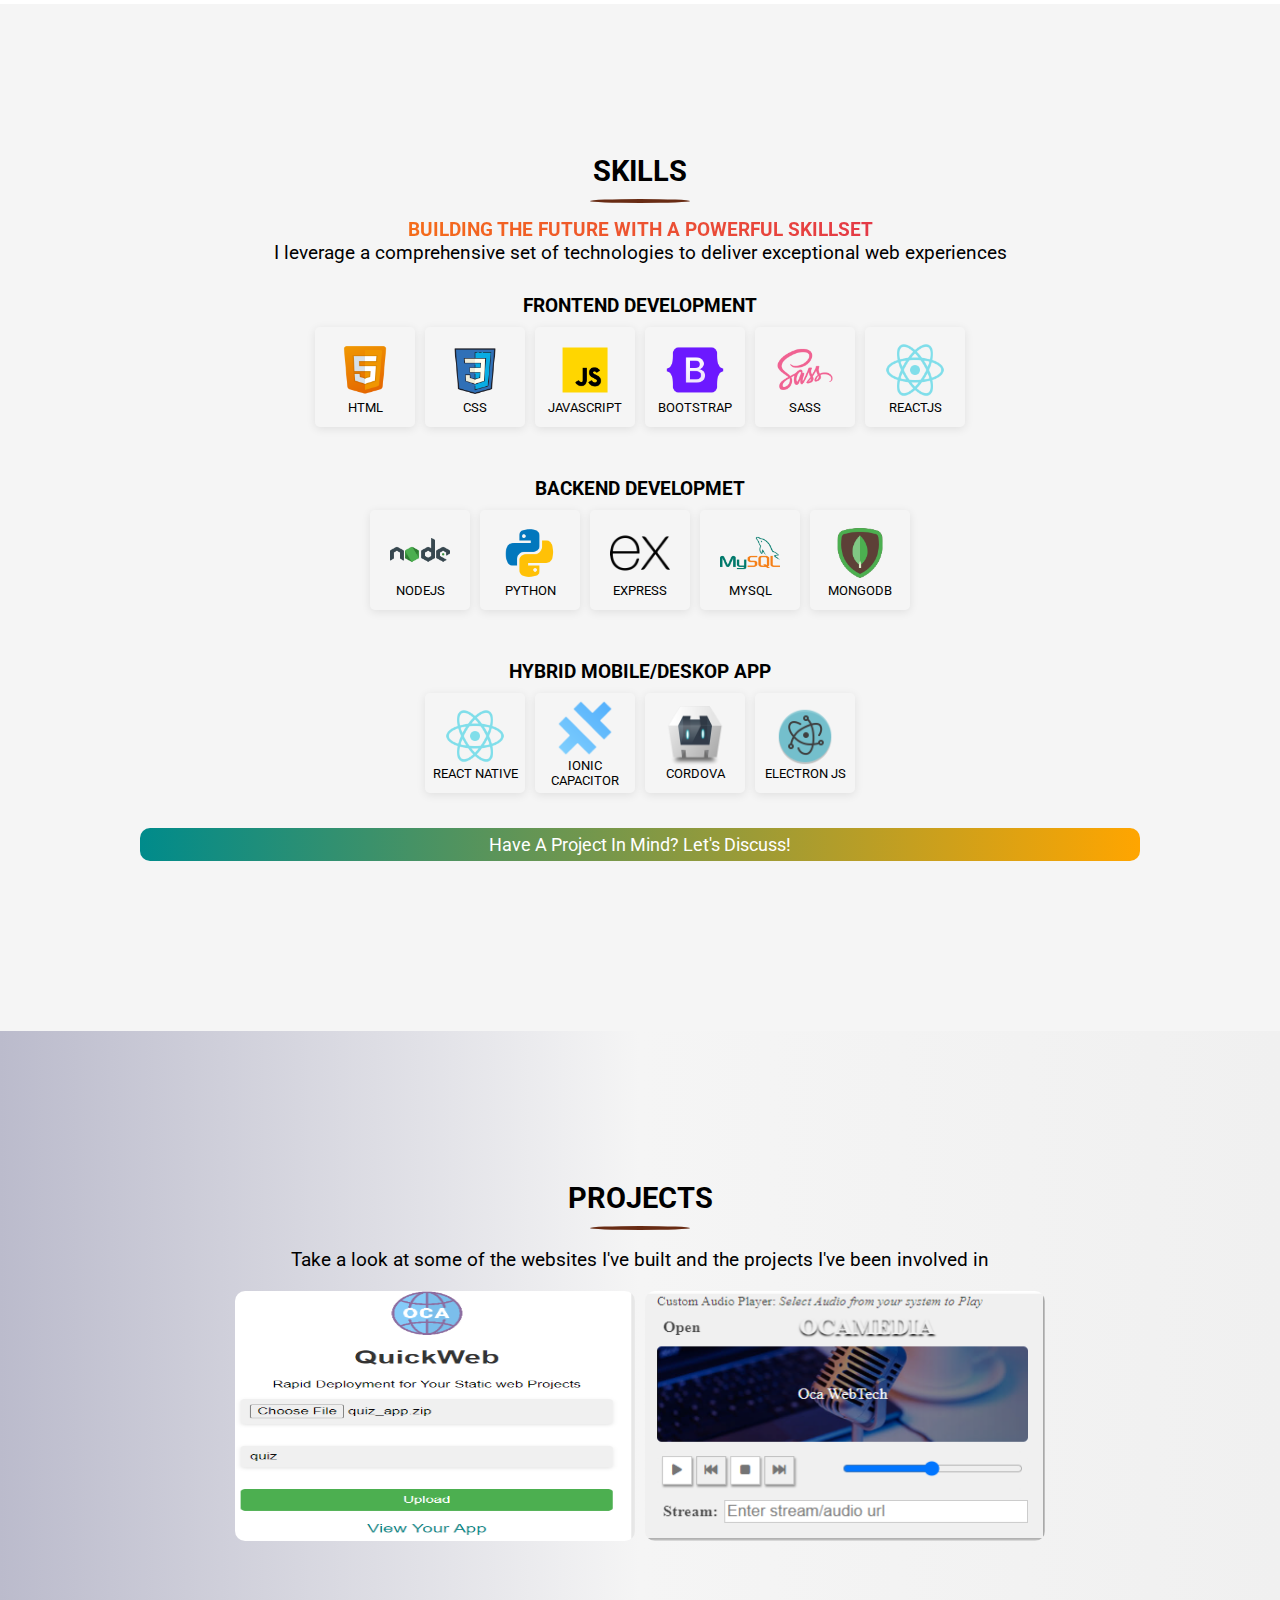
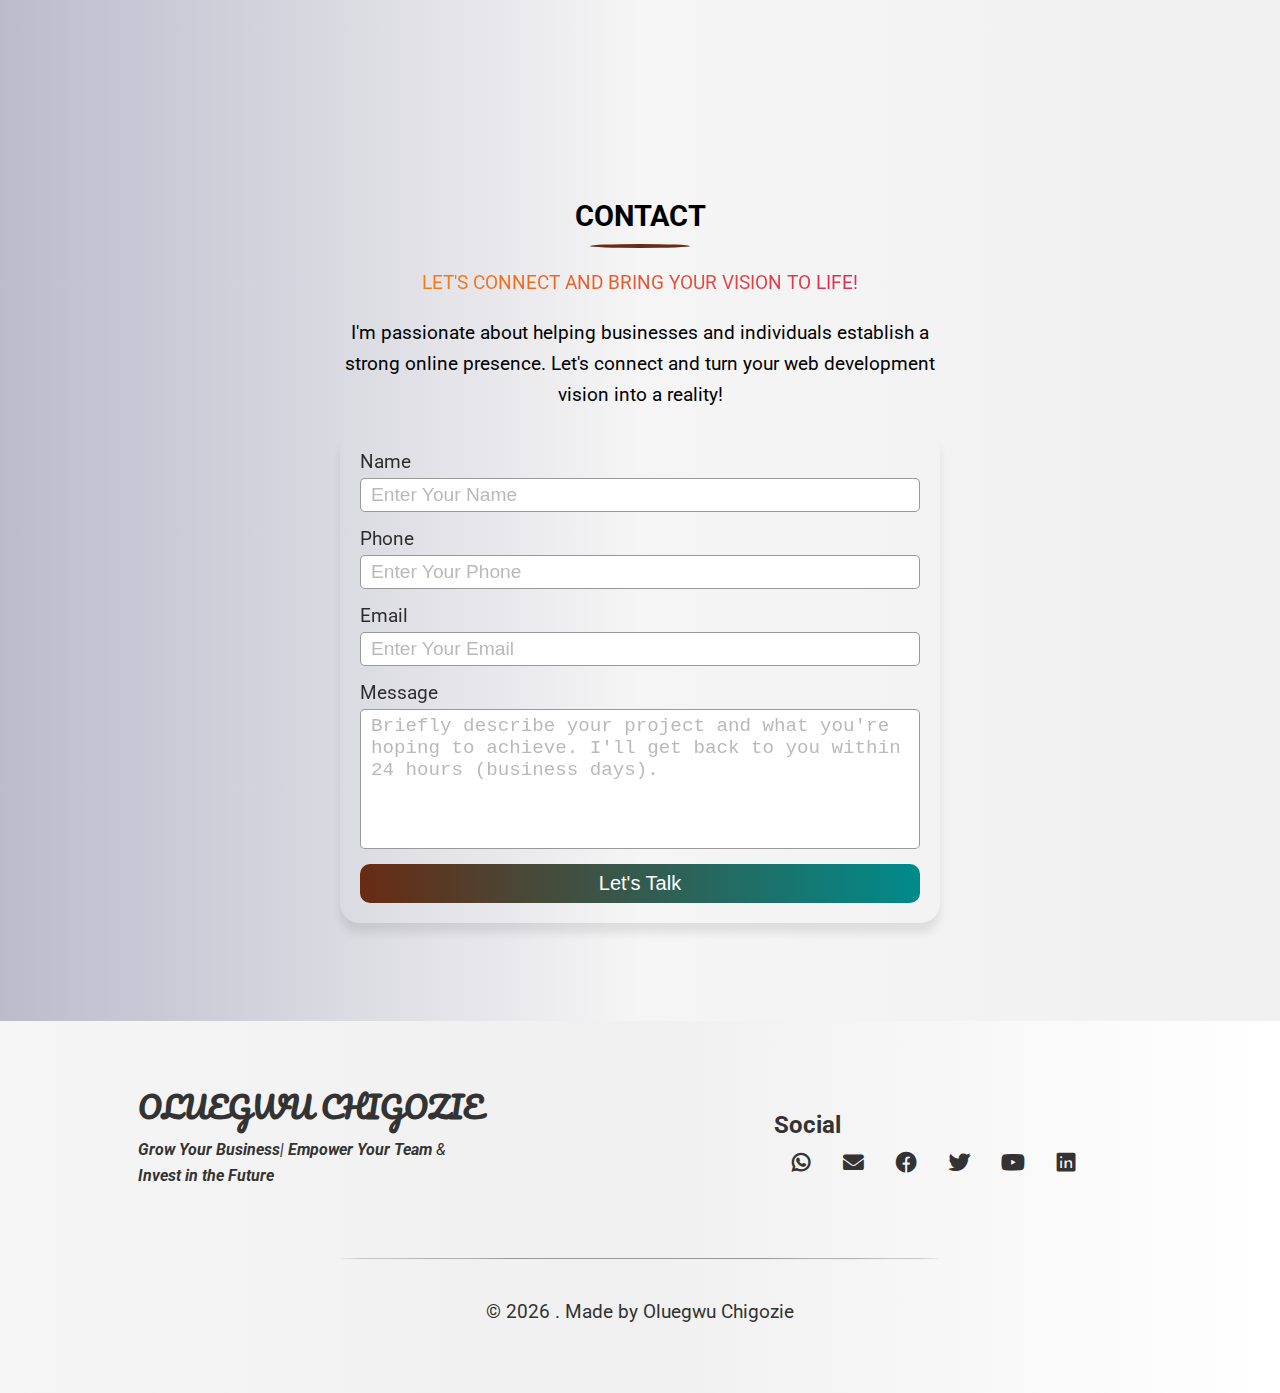
==== commit c8047ba4: "Add favicon" ====
--- a/index.html
+++ b/index.html
@@ -44,6 +44,7 @@
     />
     <link rel="stylesheet" href="fontawsome/css/all.min.css" />
     <link rel="stylesheet" href="css/index.css" />
+    <link rel="shortcut icon" href="favicon32.ico" type="image/x-icon" />
   </head>
   <body>
     <!-- HEADER -->
@@ -316,13 +317,25 @@
                 </div>
               </div>
             </div>
-
             <div class="project">
-              <img src="images/consulting.jpg" alt="More Project" />
+              <img src="images/audio_player.png" alt="MixStream" />
               <div class="project-text">
-                <h3>Color Picker</h3>
-                <p>More Project Comming Soon!</p>
-                <a href="#" class="cta-btn">Explore</a>
+                <div class="text">
+                  <h3>MixStream</h3>
+                  <p>
+                    Play local tunes & stream music/radio. One app, endless
+                    audio
+                  </p>
+                </div>
+                <div class="btn-container">
+                  <a
+                    href="https://oca-audio-player.netlify.app/"
+                    target="_blank"
+                    class="cta-btn"
+                    >Live Demo</a
+                  >
+                  <a href="#" class="cta-btn">Git Repo</a>
+                </div>
               </div>
             </div>
           </div>
--- a/css/index.css
+++ b/css/index.css
@@ -427,12 +427,12 @@
   cursor: default;
   overflow: hidden;
   border-radius: 10px;
-  animation: fadeIn 10s forwards;
+  animation: fadeIn 5s forwards;
 }
 
 .project:hover .project-text {
   position: absolute;
-  background-color: rgba(0, 0, 0, 0.5);
+  background-color: rgba(0, 0, 0, 0.6);
   height: 100%;
   width: 100%;
   top: 0;
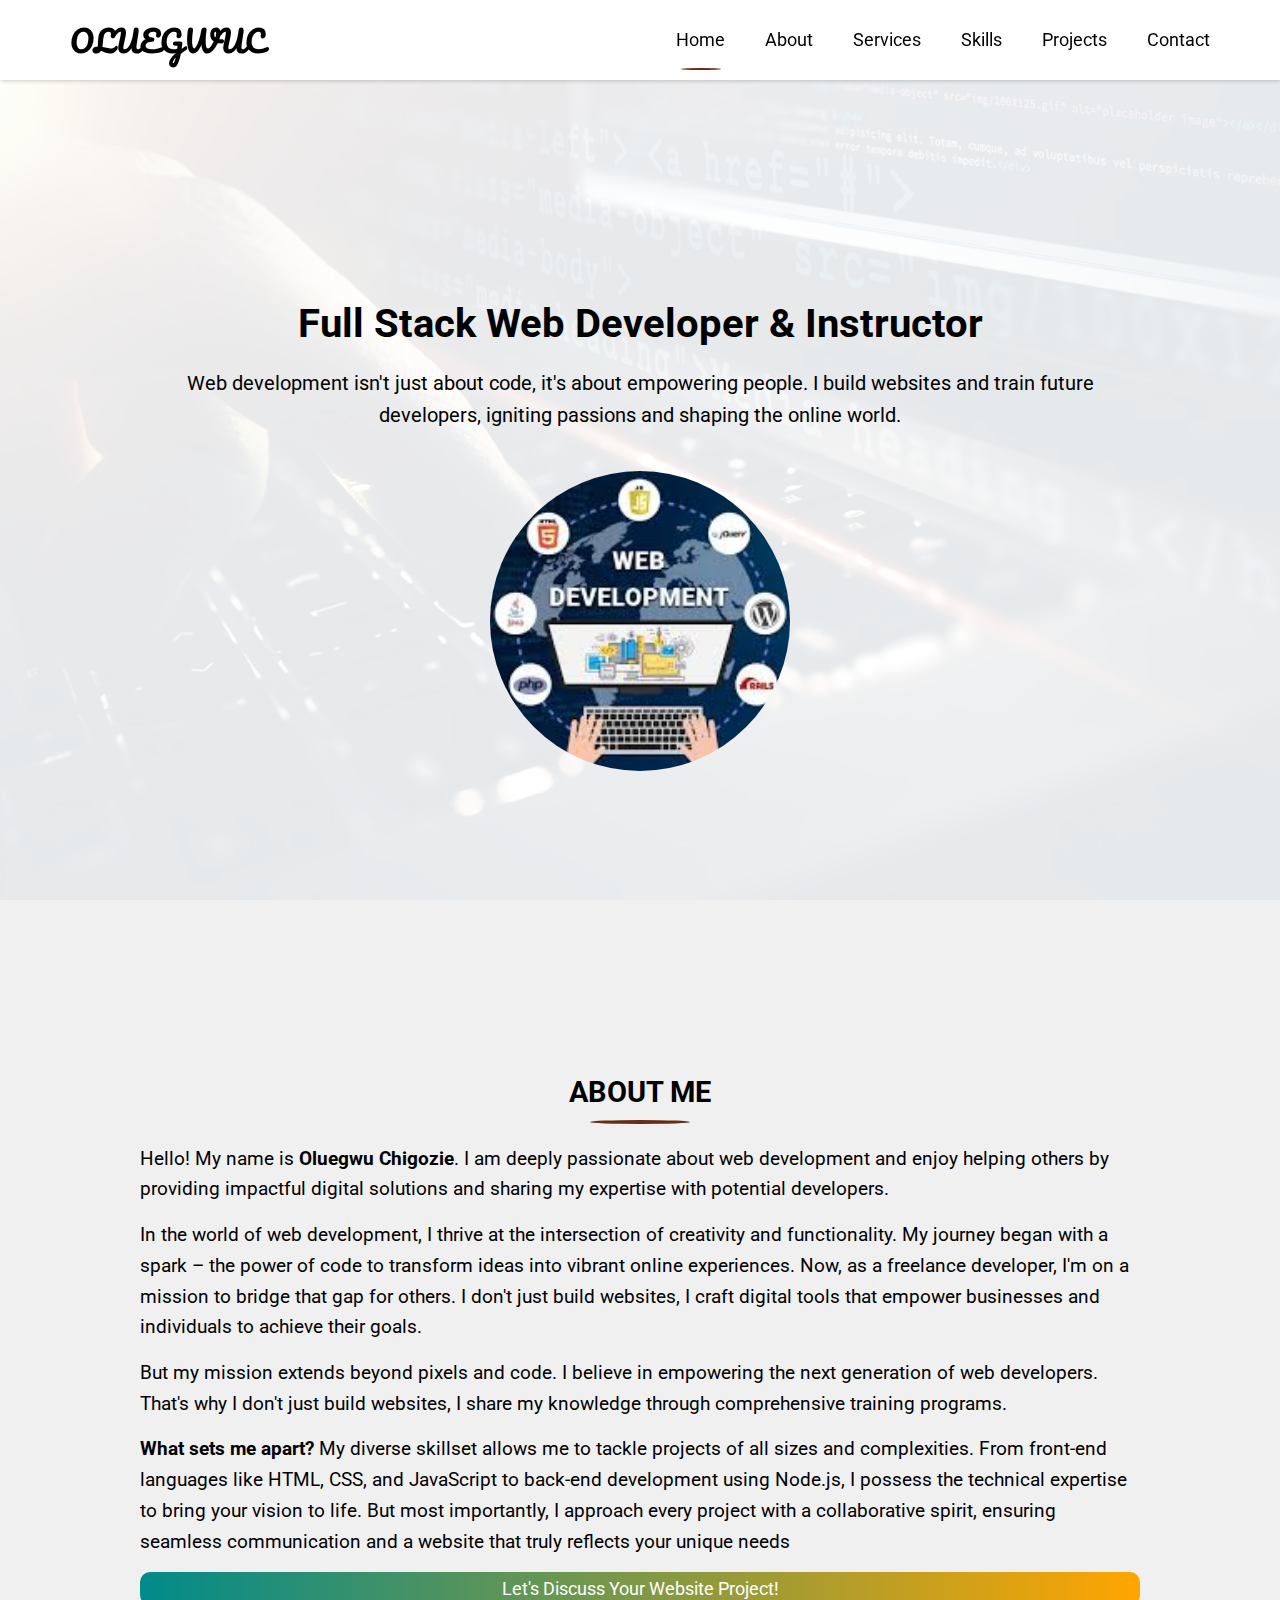
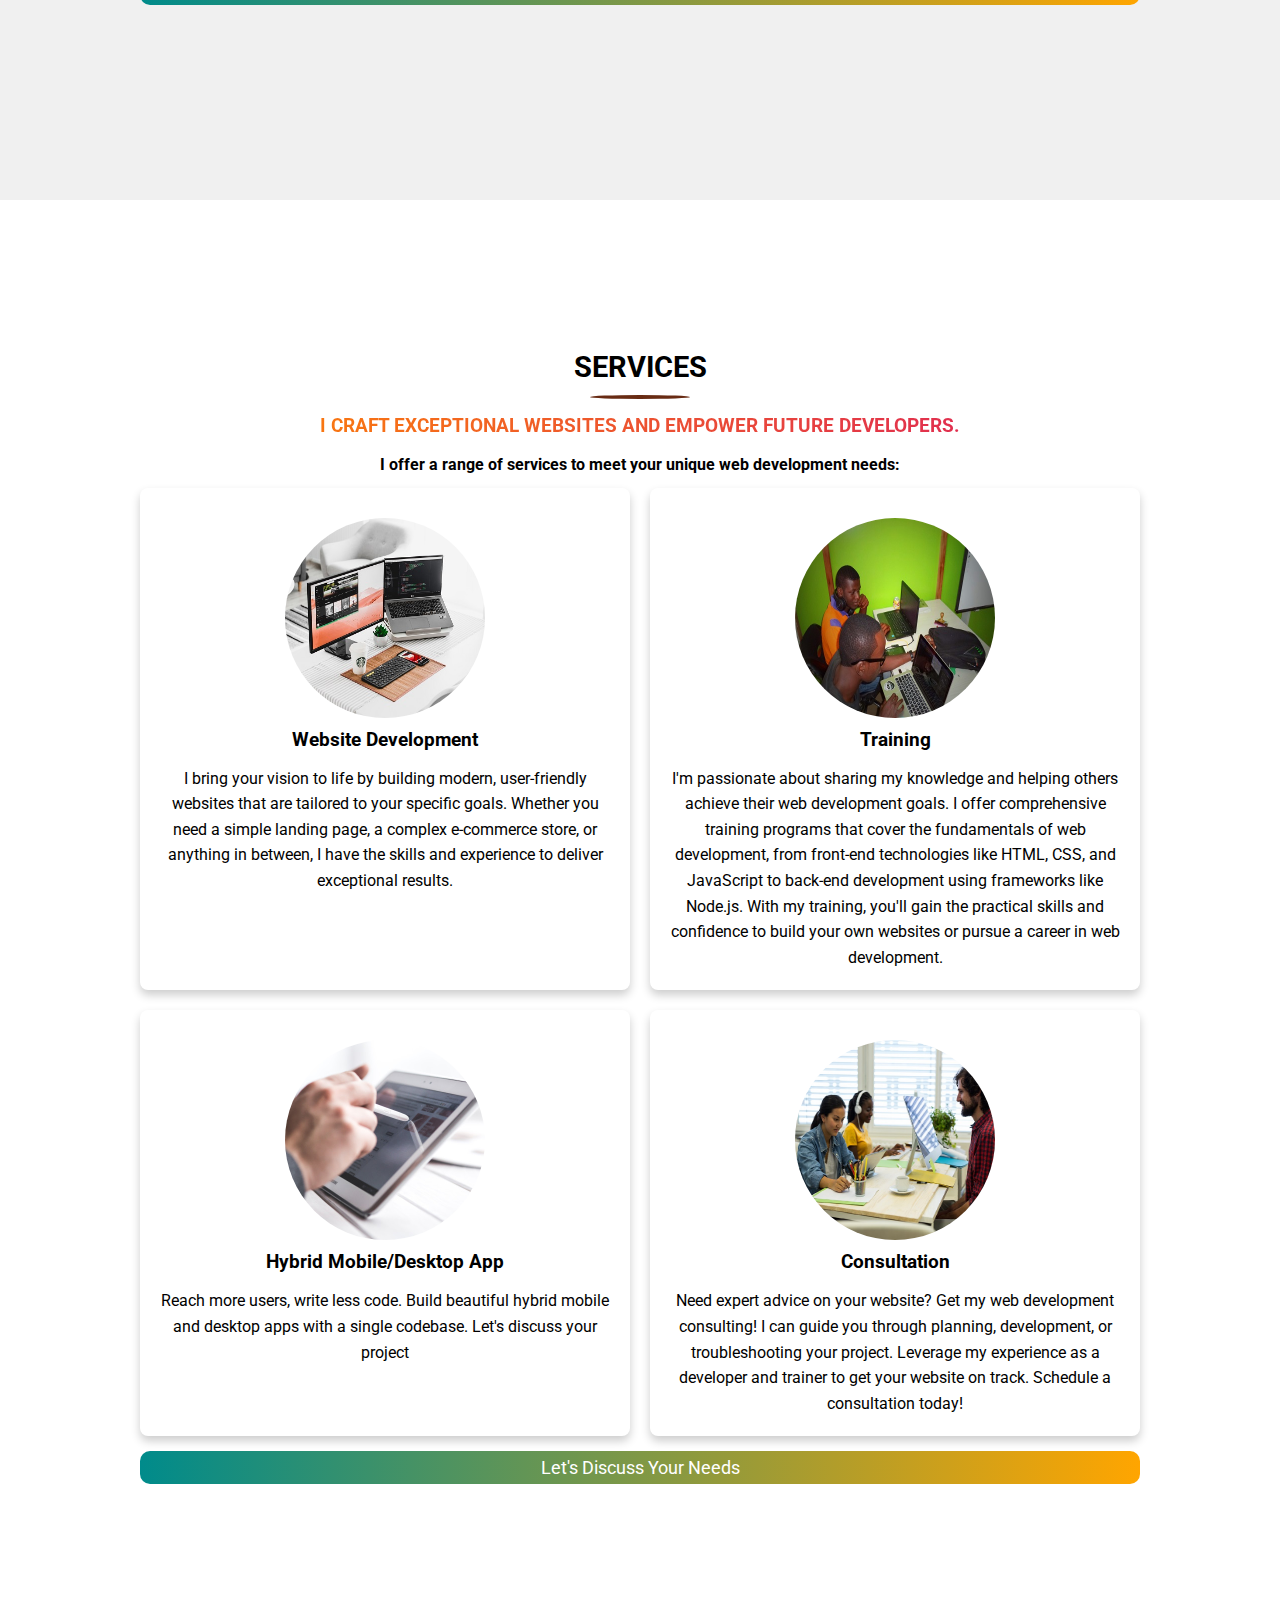
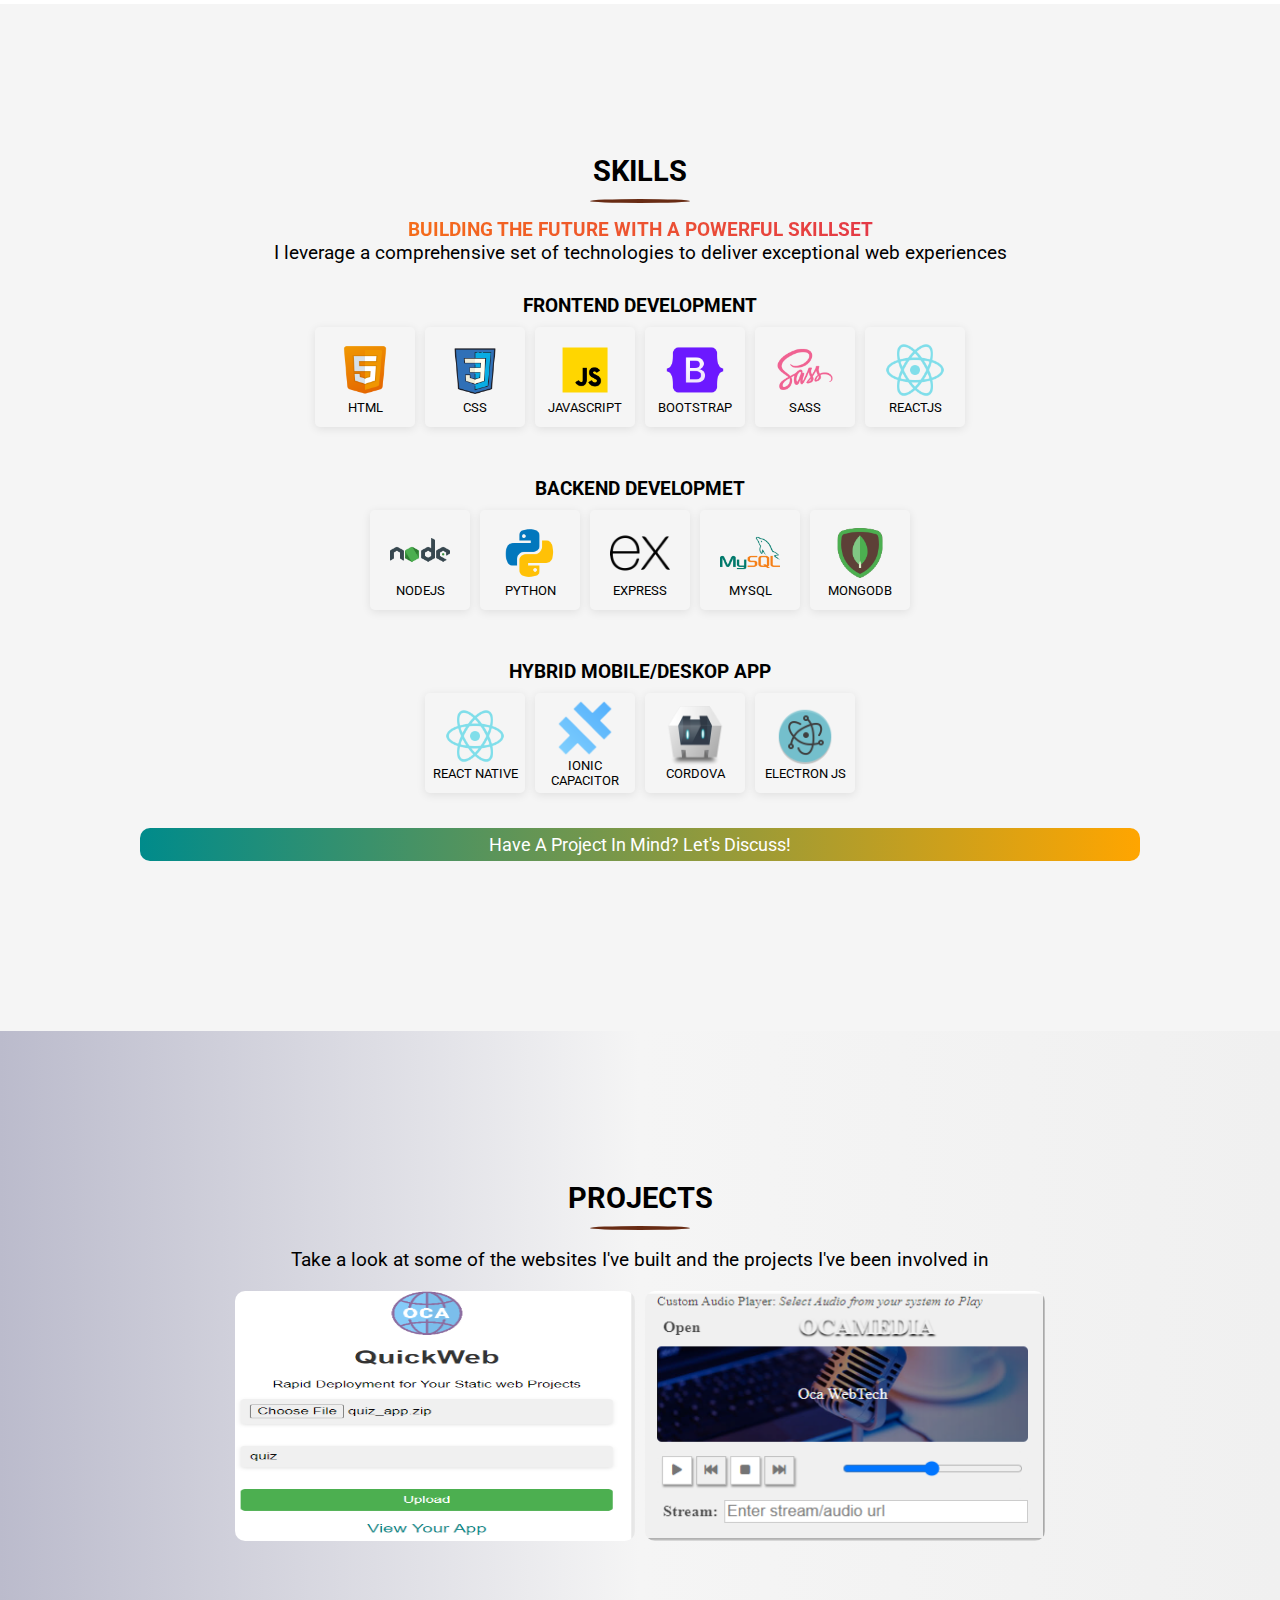
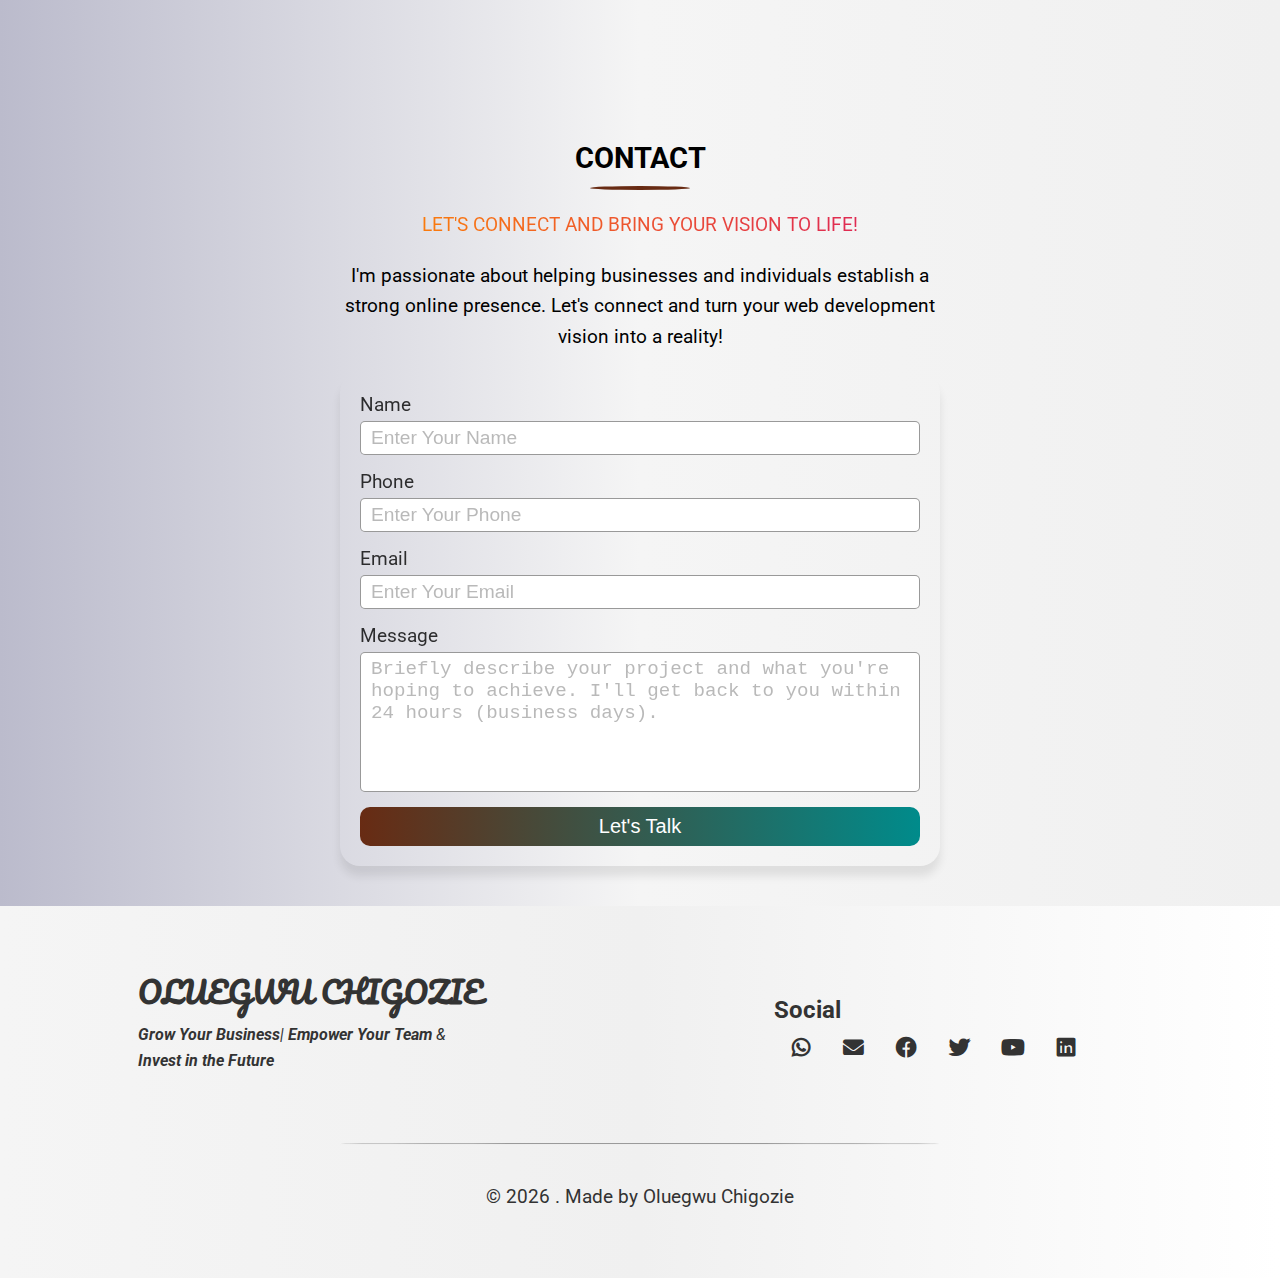
==== commit c82d24db: "Added Validation" ====
--- a/index.html
+++ b/index.html
@@ -287,7 +287,7 @@
           >
         </article>
       </section>
-
+      <!-- Projects -->
       <section id="projects" class="projects">
         <article class="project-contents">
           <h2>Projects</h2>
@@ -340,7 +340,6 @@
             </div>
           </div>
         </article>
-        <!-- Projects -->
       </section>
       <!-- CONTACTS -->
       <section class="contact" id="contact">
@@ -359,6 +358,8 @@
             class="form"
             enctype="application/x-www-form-urlencoded"
           >
+            <div class="message-container"></div>
+
             <div class="form-group">
               <label for="name">Name</label>
               <input
@@ -396,7 +397,7 @@
               ></textarea>
             </div>
             <div class="btn-container">
-              <button type="submit">Let's Talk</button>
+              <button type="submit" class="submit-btn">Let's Talk</button>
             </div>
           </form>
         </article>
--- a/css/index.css
+++ b/css/index.css
@@ -134,7 +134,8 @@
   text-transform: uppercase;
   transition: all 0.4s ease-in-out;
 }
-.header .logo:hover {
+.header .logo:hover,
+footer .logo:hover {
   background-image: linear-gradient(to left, #ff8a00, #da1b60);
   -webkit-background-clip: text;
   background-clip: text;
@@ -456,6 +457,7 @@
   padding: 20px;
   display: flex;
   flex-direction: column;
+  justify-content: space-between;
 }
 .project h3 {
   font-size: 1.5rem;
@@ -474,7 +476,7 @@
 }
 /* Contacts */
 .contact {
-  height: 100vh;
+  /* height: 100vh; */
   display: flex;
   justify-content: center;
   align-items: center;
@@ -504,6 +506,65 @@
   padding: 20px;
   border-radius: 20px;
   box-shadow: 0px 10px 10px rgba(0, 0, 0, 0.09);
+  position: relative;
+}
+.message-container {
+  background-color: white;
+  position: absolute;
+  top: -30px;
+  display: grid;
+  place-content: center;
+  width: 0;
+  overflow: hidden;
+  transition: width linear 0.2s;
+  right: 0;
+  z-index: 20;
+  position: absolute;
+}
+.message-container p {
+  height: 100%;
+  width: 100%;
+  text-align: center;
+  display: flex;
+  align-items: center;
+  font-size: 0.8rem;
+}
+.message-container .close-btn {
+  position: absolute;
+  right: -5px;
+  top: 50%;
+  transform: translate(-50%, -50%);
+  font-size: 28px;
+  color: red;
+  cursor: pointer;
+}
+
+.success {
+  border-radius: 10px;
+  box-shadow: 0 2px 2px 2px rgba(0, 0, 0, 0.2);
+  padding: 5px;
+  padding-right: 30px;
+  width: 100%;
+  background-color: green;
+  color: white;
+}
+.error {
+  border-radius: 10px;
+  box-shadow: 0 2px 3px 3px rgba(0, 0, 0, 0.2);
+  padding: 5px;
+  padding-right: 30px;
+  width: 100%;
+  background-color: red;
+  color: white;
+}
+.warning {
+  border-radius: 10px;
+  box-shadow: 0 2px 3px 3px rgba(0, 0, 0, 0.2);
+  padding: 5px;
+  padding-right: 30px;
+  width: 100%;
+  background-color: orange;
+  color: white;
 }
 
 .form-group {
@@ -547,6 +608,13 @@
 }
 .form button:hover {
   background: linear-gradient(to right, darkcyan, var(--BGBROWN));
+}
+
+.form button:disabled {
+  background: unset;
+  color: gray;
+  cursor: no-drop;
+  background-color: lightgrey;
 }
 /* FOOTER SECTION */
 footer {
@@ -575,6 +643,7 @@
   font-family: "Pacifico", cursive;
   font-style: normal;
   font-weight: bold;
+  transition: all 0.4s ease-in;
 }
 .brand p {
   line-height: 1.6;
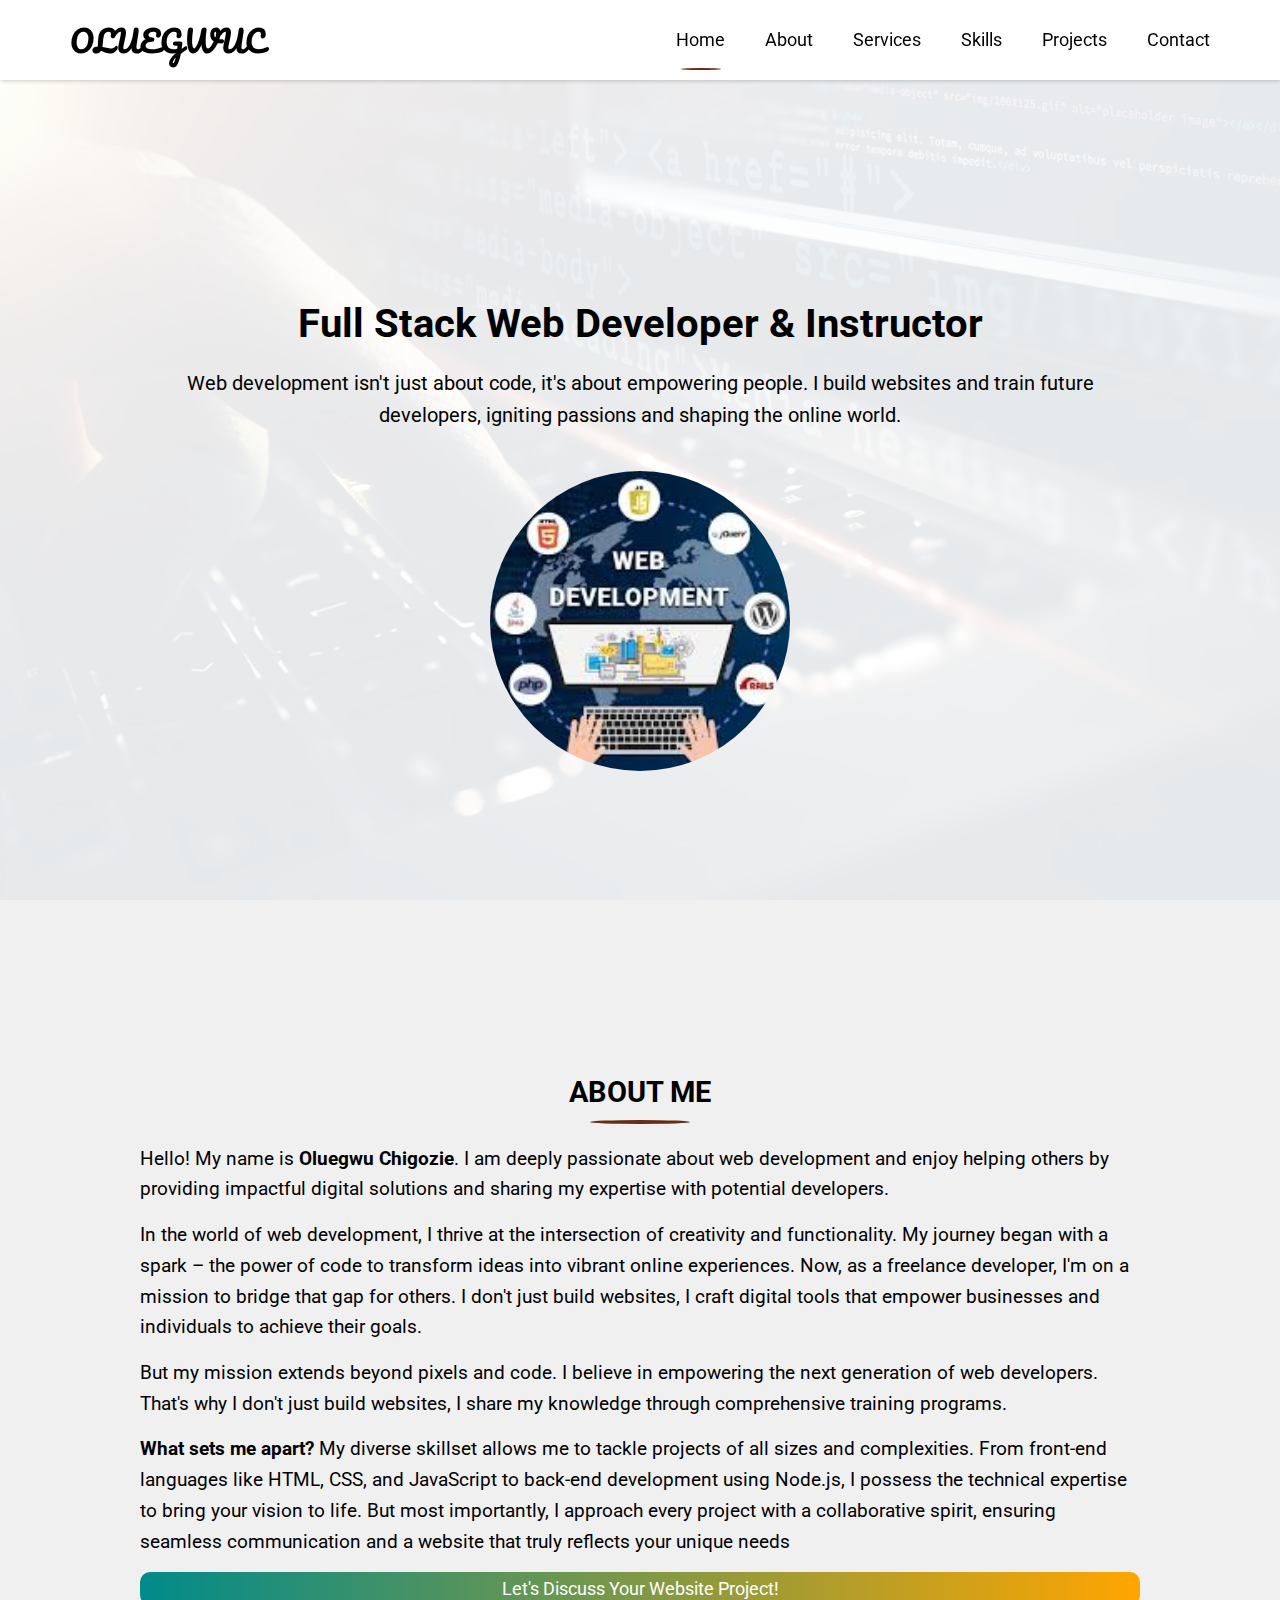
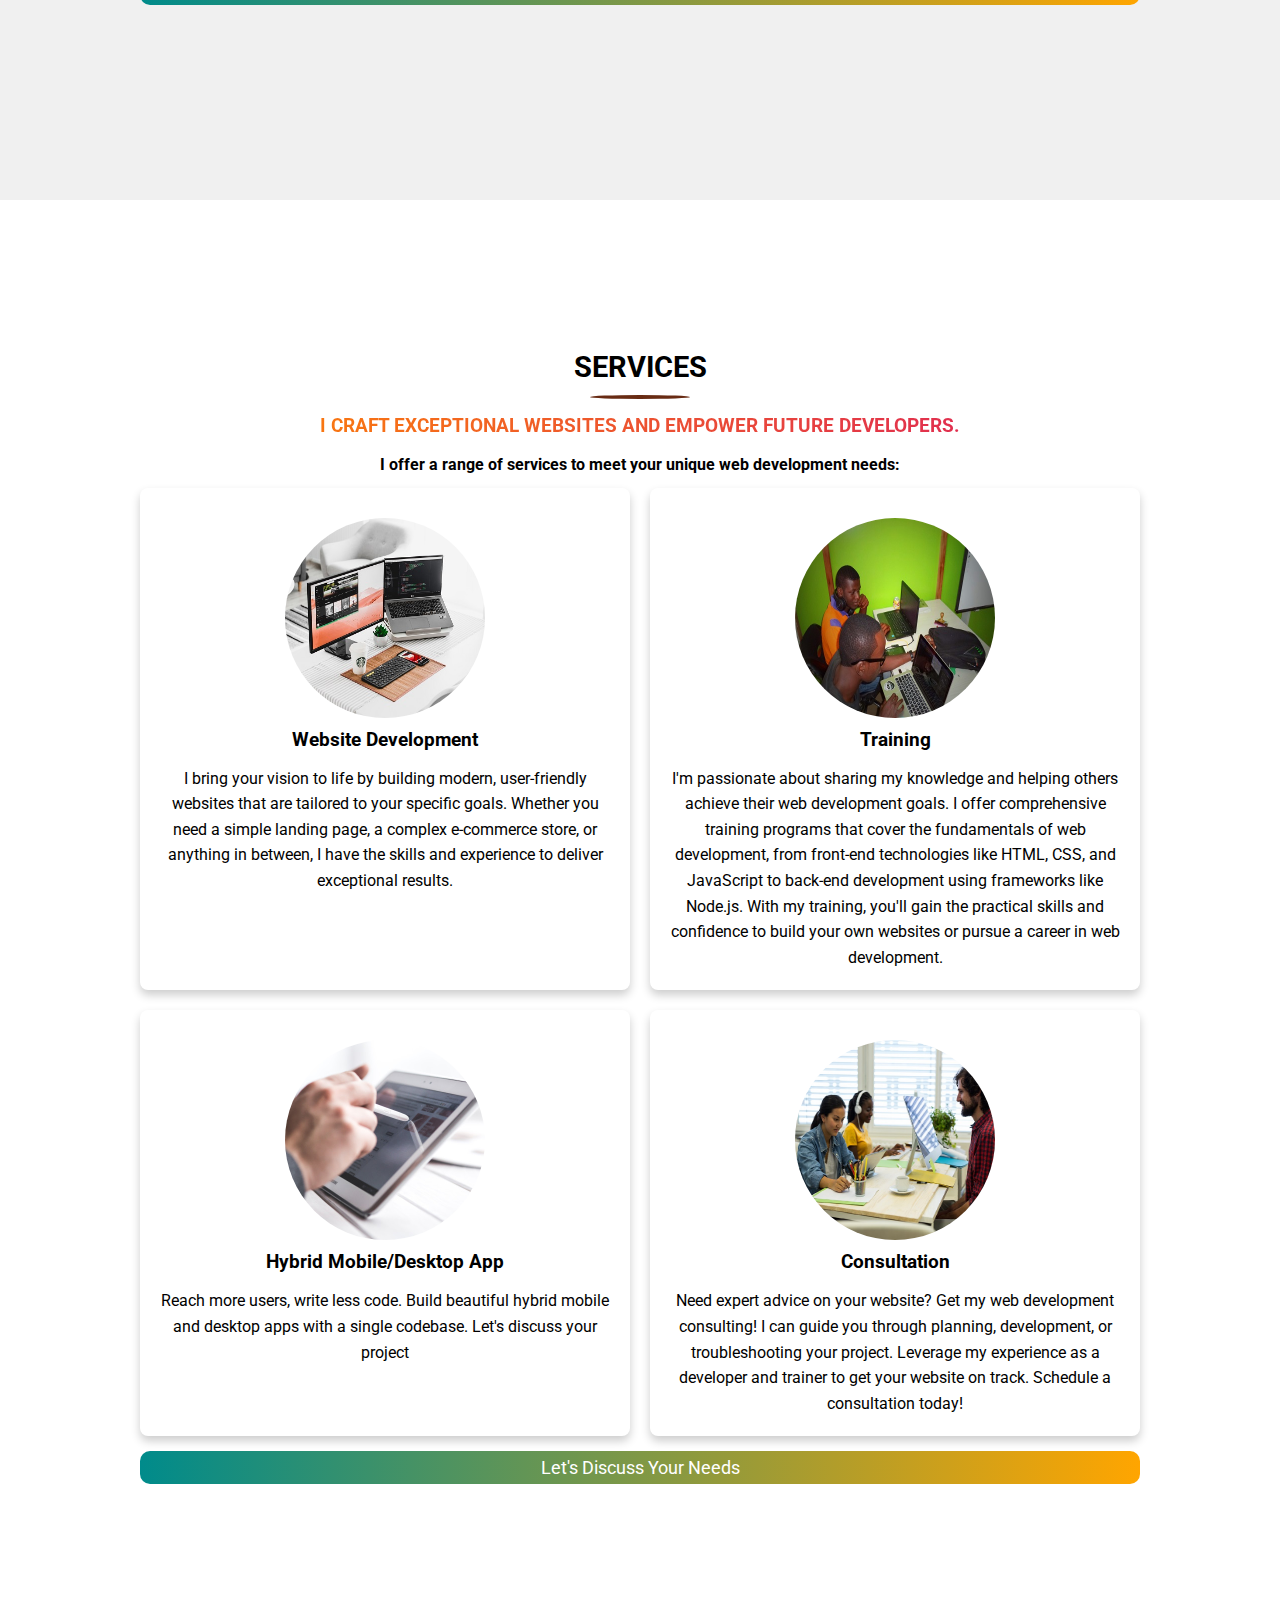
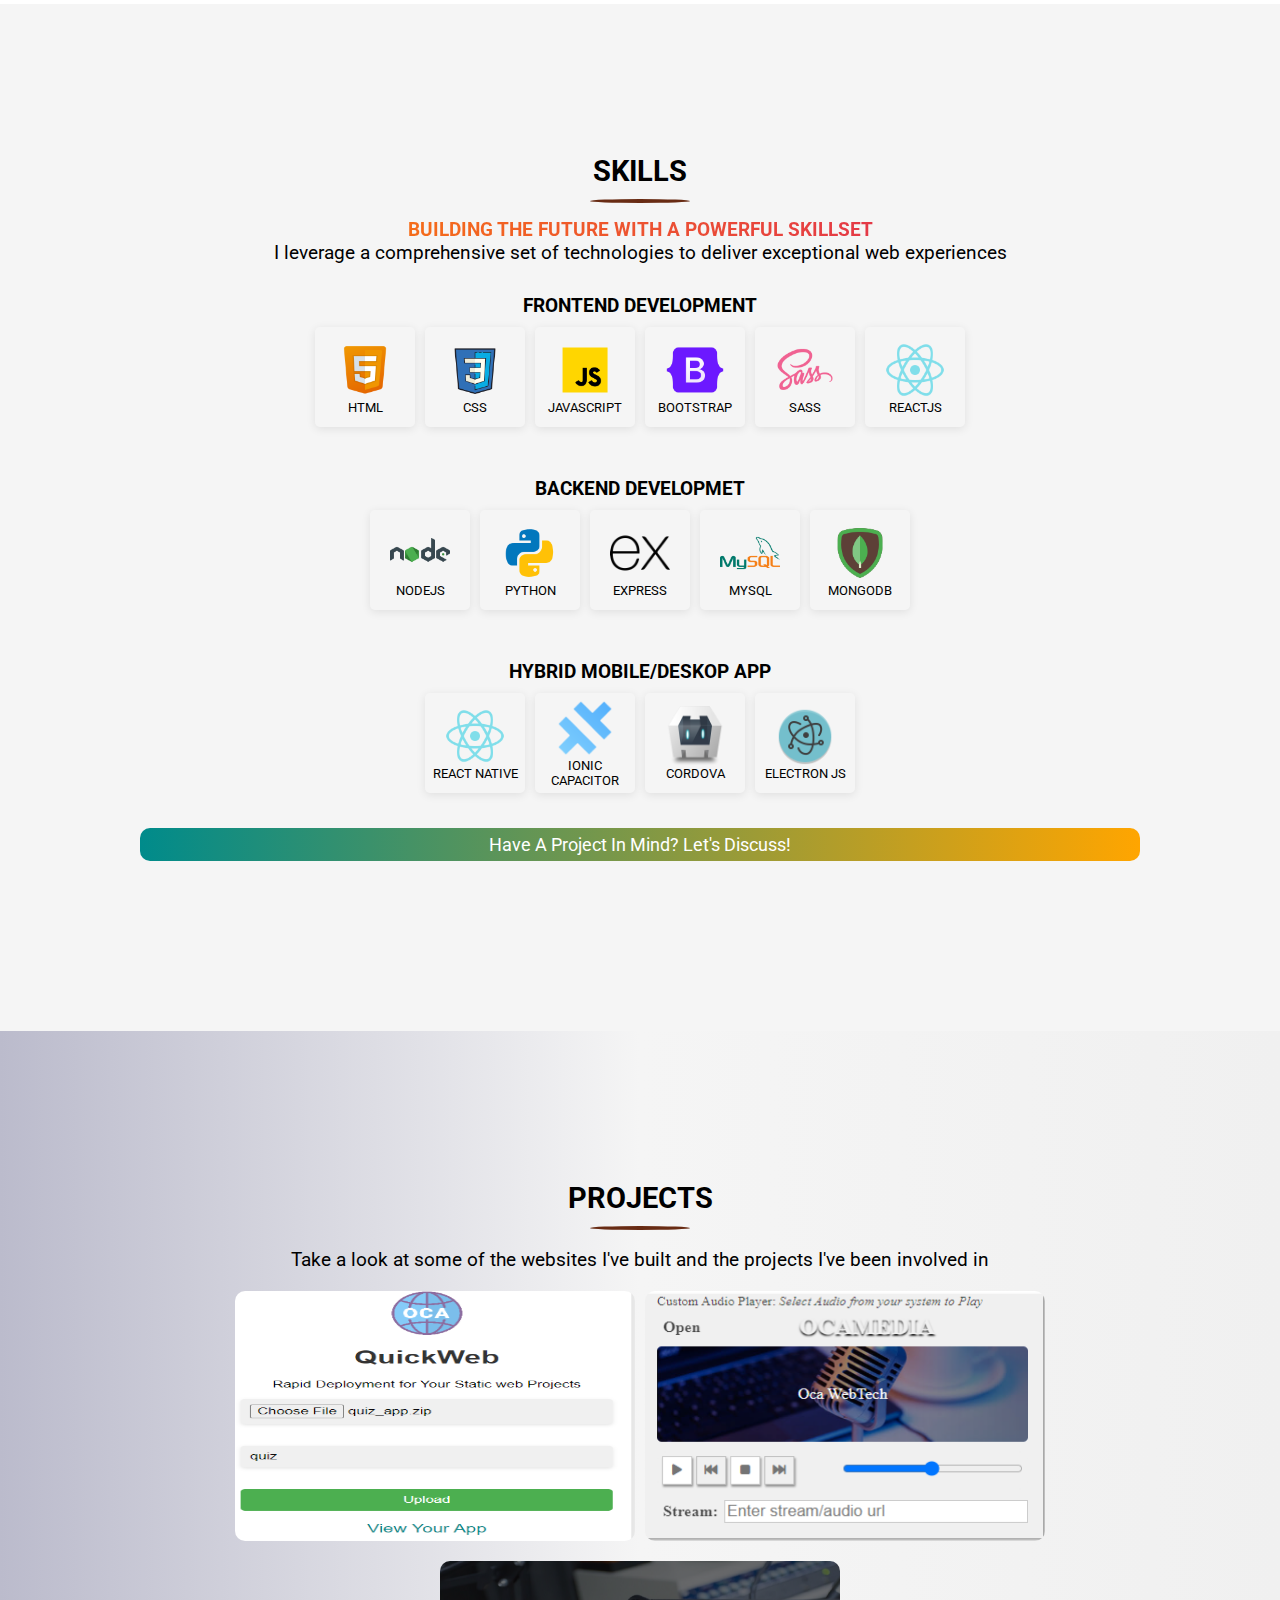
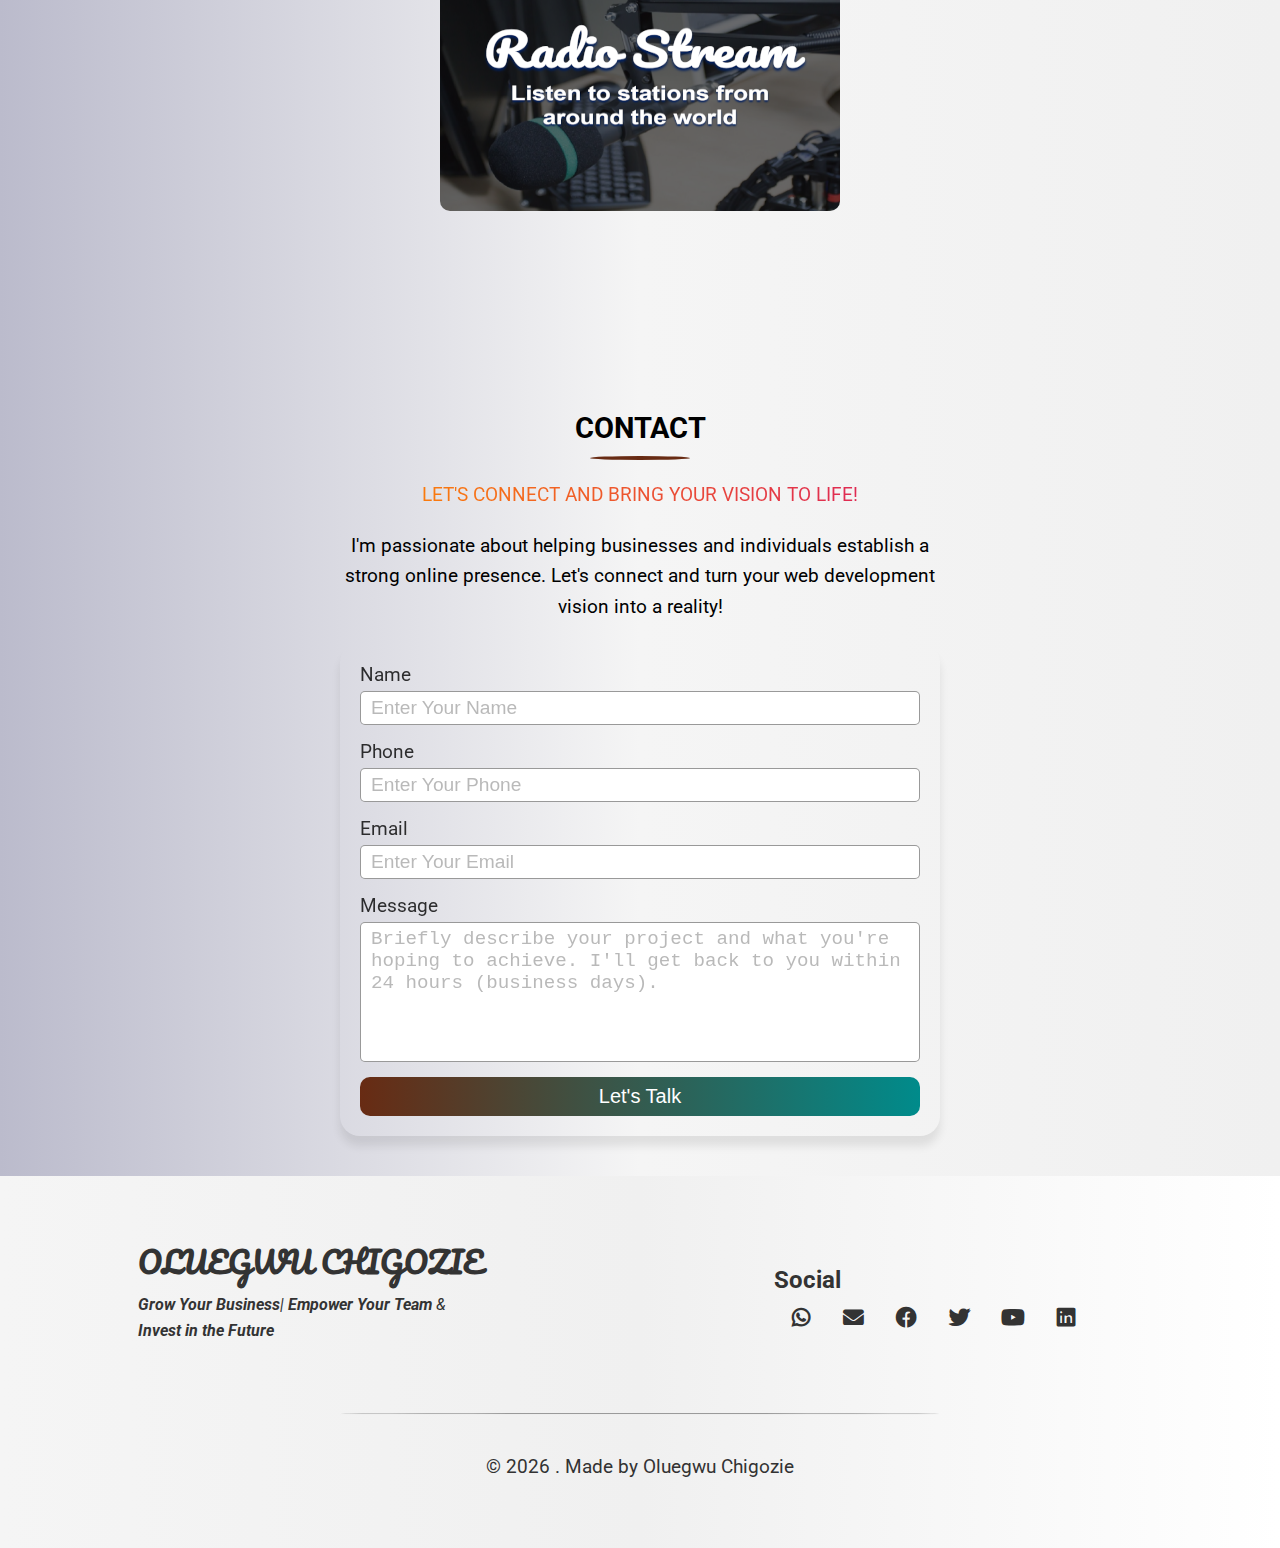
==== commit c2137904: "Added More Project" ====
--- a/index.html
+++ b/index.html
@@ -338,6 +338,24 @@
                 </div>
               </div>
             </div>
+            <div class="project">
+              <img src="images/radio_stream.png" alt="MixStream" />
+              <div class="project-text">
+                <div class="text">
+                  <h3></h3>
+                  <p></p>
+                </div>
+                <div class="btn-container">
+                  <a
+                    href="https://ocaict.github.io/radio_stream/"
+                    target="_blank"
+                    class="cta-btn"
+                    >Live Demo</a
+                  >
+                  <a href="#" class="cta-btn">Git Repo</a>
+                </div>
+              </div>
+            </div>
           </div>
         </article>
       </section>
